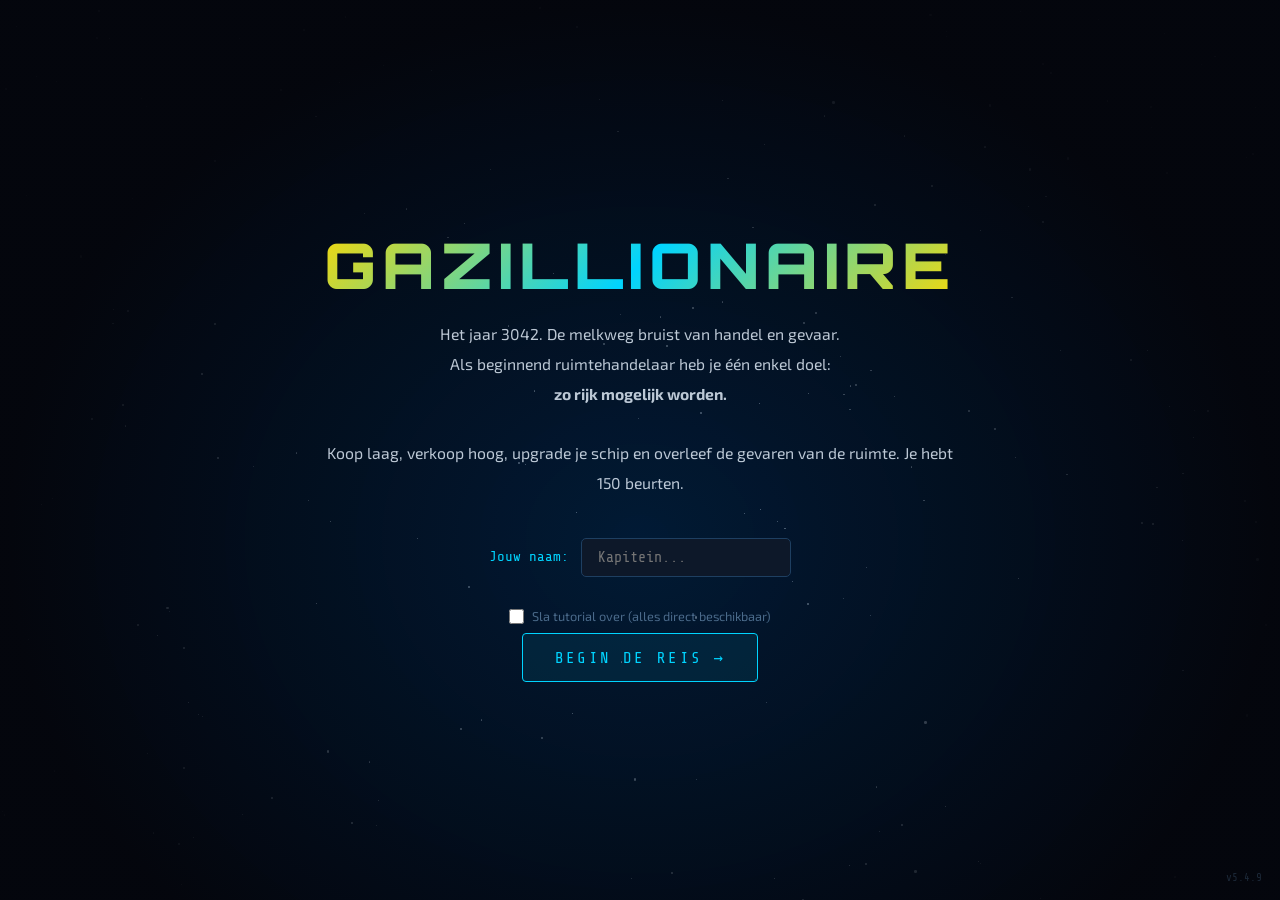
==== index.html @ fa165a69 "v5.4.9: 5 missie & handel bugfixes - Fix: resource-image tags letterlijk geprint in event-popups (te" ====
<!DOCTYPE html>
<html lang="nl">
<head>
    <meta charset="UTF-8">
    <meta name="viewport" content="width=device-width, initial-scale=1.0">
    <title>Gazillionaire</title>
    <link rel="icon" href="data:image/svg+xml,<svg xmlns='http://www.w3.org/2000/svg' viewBox='0 0 100 100'><text y='.9em' font-size='90'>🚀</text></svg>">
    <link rel="stylesheet" href="style.css?v=5.4.9">
</head>
<body>

<!-- Ster-animatie achtergrond -->
<div id="sterren"></div>

<!-- ============================================================
     INTRO SCHERM
     ============================================================ -->
<div id="intro-scherm" class="scherm actief">
    <div class="intro-inhoud">
        <h1 class="game-titel">GAZILLIONAIRE</h1>

        <!-- Getoond als er een opgeslagen spel bestaat -->
        <div id="save-sectie" style="display:none">
            <div class="save-kaart">
                <div class="save-kaart-info">
                    Lopend spel: <strong id="save-naam-display"></strong>
                    &nbsp;·&nbsp; Beurt <strong id="save-beurt-display"></strong> / 150
                </div>
                <button class="knop primair" id="doorgaan-knop">Doorgaan &rarr;</button>
                <button class="knop gevaar" id="wis-save-knop" title="Verwijder opgeslagen spel">🗑</button>
            </div>
            <div class="of-scheiding">— of start een nieuw spel —</div>
        </div>

        <p class="intro-tekst">
            Het jaar 3042. De melkweg bruist van handel en gevaar.<br>
            Als beginnend ruimtehandelaar heb je één enkel doel:<br>
            <strong>zo rijk mogelijk worden.</strong><br><br>
            Koop laag, verkoop hoog, upgrade je schip en overleef
            de gevaren van de ruimte. Je hebt 150 beurten.
        </p>
        <div class="naam-invoer">
            <label for="speler-naam">Jouw naam:</label>
            <input type="text" id="speler-naam" placeholder="Kapitein..." maxlength="24" autocomplete="off">
        </div>
        <div class="tutorial-skip-rij">
            <label class="tutorial-skip-label">
                <input type="checkbox" id="skip-tutorial"> Sla tutorial over (alles direct beschikbaar)
            </label>
        </div>
        <button class="knop primair groot" id="start-knop">Begin de reis &rarr;</button>
    </div>
    <span class="versie-label">v5.4.9</span>
</div>

<!-- ============================================================
     SCHIP SELECTIE SCHERM
     ============================================================ -->
<div id="schip-selectie-scherm" class="scherm">
    <div class="selectie-inhoud">
        <h2>Kies je Schip</h2>
        <p>Je begint met <strong class="kleur-goud">25.000 credits</strong>. Het resterende bedrag is je startkapitaal voor de handel.</p>
        <div id="schip-opties" class="schip-raster"></div>
    </div>
</div>

<!-- ============================================================
     HOOFD SPEL SCHERM
     ============================================================ -->
<div id="spel-scherm" class="scherm">

    <!-- Top balk: logo | kapitein | schip | cargo | passagiers | brandstof | credits — rechts: beurt | logboek | ranglijst | prestaties | ⚙ -->
    <div id="top-balk">
        <span class="game-logo">✦ GAZILLIONAIRE</span>
        <span class="scheidslijn">|</span>
        <span id="kapitein-display">👤 ---</span>
        <span class="scheidslijn">|</span>
        <span id="schip-naam-display">🚀 ---</span>
        <span class="scheidslijn">|</span>
        <span id="cargo-display">📦 0/0 ton</span>
        <span id="passagiers-sep" class="scheidslijn">|</span>
        <span id="passagiers-display">🧳 0/0</span>
        <span id="brandstof-sep" class="scheidslijn">|</span>
        <span id="brandstof-display">⛽ 0/0 l</span>
        <span class="scheidslijn">|</span>
        <span id="krediet-display">💰 0 credits</span>
        <span id="beurt-display" style="margin-left:auto">Beurt 0/150</span>
        <button id="nav-logboek" class="top-nav-knop" onclick="App.switchTab('logboek')">📋</button>
        <button id="nav-ranglijst" class="top-nav-knop" onclick="App.switchTab('ranglijst')">🏅</button>
        <button id="nav-achievements" class="top-nav-knop" onclick="App.switchTab('achievements')">🏆</button>
        <button id="nav-instellingen" class="top-instellingen-knop" onclick="UI.toonInstellingen()">⚙</button>
    </div>

    <!-- Hoofd inhoud: links tabs + berichten, rechts kaart + schipstatus -->
    <div id="hoofd-inhoud">

        <!-- Links: navigatie + tab-inhoud + berichten -->
        <div id="hoofd-paneel">
            <div id="tabbladen">
                <button class="tab actief" data-tab="handel">⚖ Handel</button>
                <button class="tab" data-tab="haven">🛸 Ruimtehaven</button>
                <button class="tab" data-tab="financien">💶 Financiën</button>
                <button class="tab" data-tab="missies">🎯 Missies</button>
            </div>
            <div id="tab-inhoud">
                <div id="handel-tab"       class="tab-paneel actief"></div>
                <div id="haven-tab"        class="tab-paneel"></div>
                <div id="financien-tab"    class="tab-paneel"></div>
                <div id="logboek-tab"      class="tab-paneel"></div>
                <div id="ranglijst-tab"    class="tab-paneel"></div>
                <div id="achievements-tab" class="tab-paneel"></div>
                <div id="planeet-tab"      class="tab-paneel"></div>
                <div id="missies-tab"     class="tab-paneel"></div>
            </div>
            <!-- Berichten balk onderin het linker paneel -->
            <div id="berichten-balk">
                <div id="berichten-log"></div>
            </div>
        </div>

        <!-- Rechts: planeetinfo + ga-naar-knop + minimap + bestemming -->
        <div id="zij-paneel">
            <div id="planeet-info-container"></div>
            <button id="planeet-ga-naar-knop" onclick="App.switchTab('planeet')">🪐 Ga naar planeet</button>
            <div id="kaart-container">
                <h3>Bestemming</h3>
                <svg id="galaxy-kaart" viewBox="0 0 296 200" preserveAspectRatio="xMidYMid meet"></svg>
            </div>
            <div id="bestemming-paneel-container"></div>
        </div>

    </div>
</div>

<!-- ============================================================
     REIS SCHERM
     ============================================================ -->
<div id="reis-scherm" class="scherm">
    <div class="reis-inhoud">
        <h2>Op reis...</h2>

        <!-- Planeten links + rechts, raket beweegt ertussen -->
        <div id="reis-visual">
            <div class="reis-planeet-blok">
                <div class="reis-planeet-wrap">
                    <img id="reis-planeet-van-img" class="reis-planeet-img" src="" alt="" onerror="this.style.display='none'">
                    <div id="reis-planeet-van-kleur" class="reis-planeet-kleur"></div>
                </div>
                <div class="reis-planeet-naam" id="reis-van-naam">---</div>
            </div>
            <div id="reis-route-wrap">
                <div id="reis-animatie">🚀</div>
            </div>
            <div class="reis-planeet-blok">
                <div class="reis-planeet-wrap">
                    <img id="reis-planeet-naar-img" class="reis-planeet-img" src="" alt="" onerror="this.style.display='none'">
                    <div id="reis-planeet-naar-kleur" class="reis-planeet-kleur"></div>
                </div>
                <div class="reis-planeet-naam" id="reis-naar-naam">---</div>
            </div>
        </div>

        <p id="reis-tekst">Onderweg naar <span id="reis-bestemming">---</span></p>
        <div id="reis-status" class="reis-status"></div>
    </div>
</div>

<!-- ============================================================
     EVENT POPUP (overlay)
     ============================================================ -->
<div id="event-popup" class="verborgen">
    <div class="popup-inhoud">
        <span id="event-icoon" class="event-icoon"></span>
        <h3 id="event-titel"></h3>
        <p id="event-beschrijving"></p>
        <div id="event-gevolg" class="event-gevolg"></div>
        <div id="event-marketing-melding" class="event-marketing-melding" style="display:none"></div>
        <div id="event-verzekering" class="event-verzekering" style="display:none"></div>
        <div id="event-knoppen"></div>
    </div>
</div>

<!-- ============================================================
     EINDE SCHERM
     ============================================================ -->
<div id="einde-scherm" class="scherm">
    <div class="einde-inhoud">
        <h2 id="einde-titel">SPEL AFGELOPEN</h2>
        <p id="einde-beschrijving"></p>
        <div id="einde-statistieken"></div>
        <button class="knop primair groot" id="opnieuw-knop">Opnieuw spelen</button>
    </div>
</div>

<!-- ============================================================
     AANKOMST EVENT POPUP (planeetlanding event)
     ============================================================ -->
<div id="aankomst-popup" class="verborgen">
    <div class="popup-inhoud aankomst-popup-inhoud">
        <span id="aankomst-event-icoon" class="event-icoon"></span>
        <h3 id="aankomst-event-naam"></h3>
        <p id="aankomst-event-beschrijving"></p>
        <div id="aankomst-event-gestolen" class="event-gevolg" style="display:none"></div>
        <button class="knop primair" onclick="UI.verbergAankomstPopup()">Begrepen →</button>
    </div>
</div>

<!-- ============================================================
     MARKETING SUMMARY POPUP
     ============================================================ -->
<div id="marketing-summary-popup" class="verborgen">
    <div class="popup-inhoud aankomst-popup-inhoud">
        <span class="event-icoon">📢</span>
        <h3>Je campagne heeft zijn vruchten afgeworpen!</h3>
        <p><strong id="marketing-summary-passagiers"></strong> extra passagiers wachten op je</p>
        <p><strong id="marketing-summary-resources"></strong> ton extra goederen beschikbaar</p>
        <button class="knop primair" onclick="UI.verbergMarketingSummary()">Geweldig! →</button>
    </div>
</div>

<!-- ============================================================
     INSTELLINGEN MODAL (overlay, buiten alle schermen)
     ============================================================ -->
<div id="instellingen-overlay" class="verborgen">
    <div class="instellingen-modal">
        <div class="instellingen-header">
            <span class="instellingen-titel">⚙ Instellingen</span>
            <button class="instellingen-sluit" onclick="UI.verbergInstellingen()">✕</button>
        </div>
        <div class="instellingen-body">
            <div class="instellingen-sectie">
                <div class="instellingen-sectie-titel">Spel opslaan</div>
                <button class="knop primair instellingen-knop" onclick="App.handmatigOpslaan()">💾 Opslaan in browser</button>
                <button class="knop dimmed instellingen-knop" onclick="App.downloadSave()">⬇ Download savebestand</button>
            </div>
            <div class="instellingen-sectie">
                <div class="instellingen-sectie-titel">Spel laden</div>
                <label class="knop dimmed instellingen-knop instellingen-upload-label">
                    ⬆ Laad savebestand
                    <input type="file" id="save-upload-input" accept=".json" style="display:none" onchange="App.uploadSave(this)">
                </label>
            </div>
            <div class="instellingen-sectie">
                <div class="instellingen-sectie-titel">Geluid</div>
                <button class="knop dimmed instellingen-knop" id="mute-knop" onclick="App.toggleMute()"></button>
            </div>
            <div class="instellingen-sectie instellingen-gevaar-sectie">
                <div class="instellingen-sectie-titel">Nieuw spel</div>
                <button class="knop gevaar instellingen-knop" onclick="App.nieuwSpelVanuitInstellingen()">🗑 Nieuw spel starten</button>
            </div>
        </div>
    </div>
</div>

<!-- Tutorial dialog overlay -->
<div id="tutorial-overlay" class="verborgen">
    <div class="tutorial-modal">
        <div class="tutorial-icoon">🎓</div>
        <div class="tutorial-unlocked-label">Nieuwe feature unlocked</div>
        <h3 id="tutorial-titel"></h3>
        <p id="tutorial-tekst"></p>
        <button class="knop primair" id="tutorial-sluit">Begrepen! →</button>
    </div>
</div>

<!-- Verzekering statistieken overlay -->
<div id="verzekering-stats-overlay" class="verborgen">
    <div class="instellingen-modal" style="max-width:380px">
        <div class="instellingen-header">
            <span class="instellingen-titel">🛡️ Verzekeringsoverzicht</span>
            <button class="instellingen-sluit" onclick="document.getElementById('verzekering-stats-overlay').classList.add('verborgen')">✕</button>
        </div>
        <div class="instellingen-body">
            <div class="vstat-rij"><span class="vstat-label">Premies betaald</span><span id="vstat-premies" class="vstat-waarde kleur-rood"></span></div>
            <div class="vstat-rij"><span class="vstat-label">Totaal vergoed</span><span id="vstat-vergoedingen" class="vstat-waarde kleur-groen"></span></div>
            <div class="vstat-saldo-rij"><span class="vstat-label">Netto resultaat</span><span id="vstat-saldo" class="vstat-waarde"></span></div>
            <button class="knop dimmed instellingen-knop" onclick="document.getElementById('verzekering-stats-overlay').classList.add('verborgen')">Sluiten</button>
        </div>
    </div>
</div>

<!-- Top balk tooltip -->
<div id="top-tooltip" class="top-tooltip verborgen"></div>

<!-- Toast notificaties (gecentraliseerde queue) -->
<div id="toast-container"></div>

<!-- Scripts -->
<script src="js/audio.js"></script>
<script src="js/config.js"></script>
<script src="https://cdn.jsdelivr.net/npm/@supabase/supabase-js@2/dist/umd/supabase.min.js"></script>
<script src="js/data.js?v=5.4.9"></script>
<script src="js/state.js?v=5.4.9"></script>
<script src="js/ui.js?v=5.4.9"></script>
<script src="js/db.js?v=5.4.9"></script>
<script src="js/main.js?v=5.4.9"></script>
</body>
</html>
---- style.css ----
/* =============================================================================
   GAZILLIONAIRE: STER DER HANDEL - Stylesheet
   Dark Space Theme
   ============================================================================= */

@import url('https://fonts.googleapis.com/css2?family=Orbitron:wght@400;700;900&family=Share+Tech+Mono&family=Exo+2:wght@300;400;600&display=swap');

:root {
    --bg-diep:        #04060d;
    --bg-paneel:      #07111f;
    --bg-paneel-licht:#0d1829;
    --rand:           #152840;
    --rand-actief:    #1e3f61;
    --accent:         #00d4ff;
    --accent-dim:     #006688;
    --goud:           #ffd700;
    --groen:          #39ff14;
    --oranje:         #ff8c42;
    --rood:           #ff3855;
    --paars:          #a855f7;
    --tekst:          #dde8f4;
    --tekst-dim:      #4a6a8a;

    --font-titel:  'Orbitron', monospace;
    --font-data:   'Share Tech Mono', monospace;
    --font-tekst:  'Exo 2', sans-serif;
}

/* ===== RESET ===== */
*, *::before, *::after { box-sizing: border-box; margin: 0; padding: 0; }

html, body {
    width: 100%; height: 100%;
    overflow: hidden;
    background: var(--bg-diep);
    color: var(--tekst);
    font-family: var(--font-tekst);
    font-size: 15px;
    line-height: 1.5;
}

/* ===== STERREN ACHTERGROND ===== */
#sterren {
    position: fixed; inset: 0;
    z-index: 0;
    pointer-events: none;
}
.ster {
    position: absolute;
    background: #fff;
    border-radius: 50%;
    animation: knipperen var(--duration, 3s) ease-in-out infinite alternate;
}
@keyframes knipperen {
    from { opacity: var(--opacity, 0.4); }
    to   { opacity: calc(var(--opacity, 0.4) * 0.15); }
}

/* ===== SCHERMEN ===== */
.scherm { position: fixed; inset: 0; z-index: 10; display: none; flex-direction: column; }
.scherm.actief { display: flex; }

/* ===== KLEUR-HELPERS ===== */
.kleur-groen  { color: var(--groen) !important; }
.kleur-rood   { color: var(--rood) !important; }
.kleur-oranje { color: var(--oranje) !important; }
.kleur-goud   { color: var(--goud) !important; }
.kleur-accent { color: var(--accent) !important; }
.kleur-dimmed { color: var(--tekst-dim) !important; }

/* ===== INTRO SCHERM ===== */
#intro-scherm {
    align-items: center;
    justify-content: center;
    background: radial-gradient(ellipse at 50% 60%, rgba(0,40,80,0.6) 0%, rgba(4,6,13,0.98) 70%);
}
.intro-inhoud {
    text-align: center;
    max-width: min(90vw, 700px);
    padding: 40px 30px;
}
.game-titel {
    font-family: var(--font-titel);
    font-size: clamp(2rem, 7vw, 4.2rem);
    white-space: nowrap;
    font-weight: 900;
    letter-spacing: 0.1em;
    background: linear-gradient(135deg, #ffd700 0%, #00d4ff 50%, #ffd700 100%);
    -webkit-background-clip: text;
    -webkit-text-fill-color: transparent;
    background-clip: text;
    animation: titel-gloed 4s ease-in-out infinite;
    margin-bottom: 0.1em;
}
@keyframes titel-gloed {
    0%, 100% { filter: brightness(1) drop-shadow(0 0 20px rgba(0,212,255,0.3)); }
    50%       { filter: brightness(1.3) drop-shadow(0 0 40px rgba(0,212,255,0.6)); }
}
.game-ondertitel {
    font-family: var(--font-titel);
    font-size: 1.1em;
    color: var(--accent);
    letter-spacing: 0.35em;
    margin-bottom: 2em;
    opacity: 0.8;
}
.save-kaart {
    background: rgba(255, 215, 0, 0.05);
    border: 1px solid rgba(255, 215, 0, 0.3);
    border-radius: 10px;
    padding: 14px 20px;
    margin-bottom: 10px;
    display: flex;
    align-items: center;
    justify-content: space-between;
    gap: 16px;
    flex-wrap: wrap;
}
.save-kaart-info {
    color: var(--tekst-dim);
    font-family: var(--font-data);
    font-size: 0.9em;
}
.save-kaart-info strong { color: var(--goud); }
.of-scheiding {
    color: var(--tekst-dim);
    font-size: 0.82em;
    margin: 18px 0 22px;
    opacity: 0.5;
    letter-spacing: 0.1em;
}
.versie-label {
    position: absolute;
    bottom: 14px;
    right: 18px;
    font-family: var(--font-data);
    font-size: 0.72em;
    color: var(--tekst-dim);
    opacity: 0.35;
    pointer-events: none;
}
.intro-tekst {
    color: var(--tekst);
    font-size: 1.05em;
    line-height: 1.9;
    margin-bottom: 2.5em;
    opacity: 0.85;
}
.naam-invoer {
    display: flex;
    align-items: center;
    justify-content: center;
    gap: 12px;
    margin-bottom: 2em;
}
.naam-invoer label {
    font-family: var(--font-data);
    color: var(--accent);
    font-size: 0.95em;
}
.naam-invoer input {
    background: var(--bg-paneel-licht);
    border: 1px solid var(--rand-actief);
    color: var(--tekst);
    padding: 10px 16px;
    font-family: var(--font-data);
    font-size: 1em;
    border-radius: 5px;
    outline: none;
    width: 210px;
    transition: border-color 0.2s, box-shadow 0.2s;
}
.naam-invoer input:focus {
    border-color: var(--accent);
    box-shadow: 0 0 12px rgba(0,212,255,0.25);
}

/* ===== KNOPPEN ===== */
.knop {
    display: inline-flex;
    align-items: center;
    justify-content: center;
    background: transparent;
    border: 1px solid var(--accent);
    color: var(--accent);
    padding: 8px 18px;
    font-family: var(--font-data);
    font-size: 0.88em;
    letter-spacing: 0.08em;
    text-transform: uppercase;
    cursor: pointer;
    border-radius: 4px;
    transition: background 0.15s, box-shadow 0.15s, transform 0.1s;
    white-space: nowrap;
    user-select: none;
}
.knop:hover:not(:disabled) {
    background: rgba(0,212,255,0.12);
    box-shadow: 0 0 12px rgba(0,212,255,0.25);
}
.knop:active:not(:disabled) { transform: scale(0.97); }
.knop:disabled { opacity: 0.28; cursor: not-allowed; }

.knop.primair  { background: rgba(0,212,255,0.08); }
.knop.succes   { border-color: var(--groen); color: var(--groen); }
.knop.succes:hover:not(:disabled) { background: rgba(57,255,20,0.1); }
.knop.gevaar   { border-color: var(--rood); color: var(--rood); }
.knop.gevaar:hover:not(:disabled) { background: rgba(255,56,85,0.1); }
.knop.dimmed   { border-color: var(--tekst-dim); color: var(--tekst-dim); font-size: 0.78em; }
.knop.dimmed:hover:not(:disabled) { background: rgba(74,106,138,0.15); color: var(--tekst); }
.knop.groot    { padding: 14px 32px; font-size: 1.05em; letter-spacing: 0.15em; }
.knop.klein    { padding: 4px 10px; font-size: 0.78em; }

/* ===== SCHIP SELECTIE ===== */
#schip-selectie-scherm {
    align-items: center;
    justify-content: center;
    background: rgba(4,6,13,0.97);
}
.selectie-inhoud {
    width: 90%;
    max-width: 960px;
    text-align: center;
}
.selectie-inhoud h2 {
    font-family: var(--font-titel);
    color: var(--accent);
    font-size: 1.9em;
    margin-bottom: 0.4em;
}
.selectie-inhoud > p {
    color: var(--tekst-dim);
    margin-bottom: 1.8em;
    font-size: 1.05em;
}
.schip-raster {
    display: grid;
    grid-template-columns: repeat(3, 1fr);
    gap: 18px;
    margin-bottom: 1em;
}
.schip-kaart {
    background: var(--bg-paneel);
    border: 1px solid var(--rand);
    border-radius: 10px;
    padding: 22px 20px;
    cursor: pointer;
    transition: border-color 0.25s, transform 0.25s, box-shadow 0.25s;
    text-align: left;
    display: flex;
    flex-direction: column;
}
.schip-kaart-intro { flex: 1; }
.schip-kies-knop {
    width: 100%;
    margin-top: 14px;
}
.schip-kaart:hover {
    border-color: var(--accent);
    transform: translateY(-4px);
    box-shadow: 0 8px 30px rgba(0,212,255,0.15);
}
.schip-icoon { font-size: 2.8em; margin-bottom: 10px; display: block; }
.schip-kaart h3 { font-family: var(--font-titel); color: var(--accent); font-size: 1em; margin-bottom: 6px; }
.schip-kaart .prijs { color: var(--goud); font-family: var(--font-data); font-size: 1.25em; margin-bottom: 8px; }
.schip-kaart p { color: var(--tekst-dim); font-size: 0.88em; margin-bottom: 12px; line-height: 1.5; }
.schip-stat {
    display: flex;
    justify-content: space-between;
    padding: 5px 0;
    border-bottom: 1px solid var(--rand);
    font-family: var(--font-data);
    font-size: 0.82em;
    color: var(--tekst-dim);
}
.schip-stat .waarde { color: var(--tekst); }

/* ===== HOOFD SPEL SCHERM ===== */
#spel-scherm { background: transparent; }

/* Top balk */
#top-balk {
    display: flex;
    align-items: center;
    gap: 10px;
    padding: 9px 20px;
    background: rgba(7,17,31,0.95);
    border-bottom: 1px solid var(--rand);
    flex-shrink: 0;
    position: relative;
    z-index: 20;
    backdrop-filter: blur(8px);
}
#beurt-display { margin-left: auto; }
#krediet-display, #beurt-display {
    font-family: var(--font-data);
    font-size: 0.85em;
    white-space: nowrap;
}
#krediet-display { color: var(--goud); cursor: default; border-radius: 4px; padding: 2px 4px; transition: background 0.15s; }
#krediet-display:hover { background: rgba(255,255,255,0.07); }
#beurt-display { color: var(--tekst-dim); }

/* Top balk tooltips */
.top-tooltip { text-align: center; }
.top-tooltip {
    position: fixed;
    z-index: 500;
    background: rgba(4, 8, 18, 0.96);
    border: 1px solid var(--rand-actief);
    border-radius: 8px;
    padding: 10px 14px;
    font-family: var(--font-data);
    font-size: 0.82em;
    min-width: 180px;
    max-width: 280px;
    pointer-events: none;
    backdrop-filter: blur(6px);
    box-shadow: 0 4px 20px rgba(0,0,0,0.6);
}
.top-tooltip.verborgen { display: none !important; }
.tt-label {
    font-family: var(--font-titel);
    font-size: 0.68em;
    color: var(--tekst-dim);
    letter-spacing: 0.18em;
    text-transform: uppercase;
    margin-bottom: 7px;
    padding-bottom: 5px;
    border-bottom: 1px solid var(--rand);
}
.tt-beschr {
    color: var(--tekst-dim);
    font-size: 0.92em;
    line-height: 1.45;
    margin-bottom: 8px;
}
.tt-rij {
    display: flex;
    justify-content: space-between;
    align-items: center;
    gap: 16px;
    padding: 3px 0;
    color: var(--tekst);
}
.tt-ster { color: var(--goud); letter-spacing: 1px; }
.tt-scheidslijn { border-top: 1px solid var(--rand); margin: 6px 0 2px; }
.tt-prijs { color: var(--goud); }
.tt-leeg { color: var(--tekst-dim); font-style: italic; }
.tt-schade { color: var(--rood); margin-top: 6px; font-size: 0.9em; }

/* Topbalk items hoverbaar maken */
#schip-naam-display, #cargo-display, #passagiers-display, #brandstof-display {
    cursor: default;
    border-radius: 4px;
    padding: 2px 4px;
    transition: background 0.15s;
}
#schip-naam-display:hover, #cargo-display:hover, #passagiers-display:hover, #brandstof-display:hover {
    background: rgba(255,255,255,0.07);
}

.game-logo {
    font-family: var(--font-titel);
    font-weight: 900;
    font-size: 1.05em;
    color: var(--goud);
    letter-spacing: 0.1em;
}
#kapitein-display, #schip-naam-display, #cargo-display, #passagiers-display, #brandstof-display {
    font-family: var(--font-data);
    font-size: 0.85em;
    color: var(--tekst);
    white-space: nowrap;
}
#kapitein-display { color: var(--tekst-dim); }
#schip-naam-display { color: var(--accent); }
.scheidslijn { color: var(--rand-actief); }

/* Hoofd inhoud */
#hoofd-inhoud {
    display: flex;
    flex: 1;
    overflow: hidden;
    min-height: 0;
}

/* Links paneel */
#hoofd-paneel {
    flex: 1;
    display: flex;
    flex-direction: column;
    overflow: hidden;
    min-width: 0;
}

/* Tabbladen */
#tabbladen {
    display: flex;
    background: rgba(7,17,31,0.95);
    border-bottom: 1px solid var(--rand);
    flex-shrink: 0;
}
.tab {
    position: relative;
    background: linear-gradient(
        180deg,
        color-mix(in srgb, var(--planet-accent) 7%, transparent) 0%,
        transparent 65%
    );
    border: none;
    border-right: 1px solid var(--rand);
    color: var(--tekst-dim);
    padding: 12px 22px;
    font-family: var(--font-data);
    font-size: 0.82em;
    letter-spacing: 0.1em;
    text-transform: uppercase;
    cursor: pointer;
    transition: color 0.2s, background 0.3s;
}
.tab:hover {
    color: var(--tekst);
    background: linear-gradient(
        180deg,
        color-mix(in srgb, var(--planet-accent) 15%, var(--bg-paneel)) 0%,
        color-mix(in srgb, var(--planet-accent) 4%, transparent) 100%
    );
}
.tab.actief {
    color: var(--accent);
    border-bottom: 2px solid var(--accent);
    background: linear-gradient(
        180deg,
        color-mix(in srgb, var(--planet-accent) 22%, var(--bg-paneel)) 0%,
        color-mix(in srgb, var(--planet-accent) 7%, transparent) 100%
    );
}
.tab.actief::after {
    content: '';
    position: absolute;
    bottom: -1px;
    left: 2.5%;
    right: 2.5%;
    height: 2px;
    background: var(--planet-accent);
    box-shadow:
        0 0 4px 1px color-mix(in srgb, var(--planet-accent) 70%, transparent),
        0 0 12px 3px color-mix(in srgb, var(--planet-accent) 35%, transparent);
    border-radius: 1px;
    pointer-events: none;
}

/* Tab inhoud */
#tab-inhoud { flex: 1; overflow-y: auto; padding: 14px 16px; min-height: 0; }
.tab-paneel { display: none; }
.tab-paneel.actief { display: block; }

/* ===== HANDELSTABEL ===== */
.handel-tabel {
    width: 100%;
    border-collapse: collapse;
    font-family: var(--font-data);
    font-size: 0.83em;
}
.handel-tabel th {
    padding: 7px 10px;
    text-align: left;
    color: var(--tekst-dim);
    border-bottom: 1px solid var(--rand);
    font-size: 0.82em;
    font-weight: normal;
    white-space: nowrap;
    background: var(--bg-diep);
    z-index: 5;
}
.handel-tabel td {
    padding: 7px 10px;
    border-bottom: 1px solid rgba(21,40,64,0.6);
    vertical-align: middle;
}
.handel-tabel tbody tr:hover td { background: rgba(255,255,255,0.02); }
.handel-blok-vol { grid-column: 1 / -1; width: 100%; }
.handel-tabel-wrap { overflow-x: auto; }
.handel-banner-zwart {
    padding: 8px 14px;
    font-size: 0.82em;
    color: var(--rood);
    border-bottom: 1px solid var(--rand);
}
.handel-col-sec { /* shown by default, hidden on mobile */ }
.goed-icoon { margin-right: 4px; }

.actie-rij { display: flex; gap: 5px; align-items: center; }
.aantal-invoer {
    background: var(--bg-paneel-licht);
    border: 1px solid var(--rand-actief);
    color: var(--tekst);
    padding: 4px 7px;
    width: 58px;
    font-family: var(--font-data);
    font-size: 0.83em;
    border-radius: 3px;
    outline: none;
    transition: border-color 0.15s;
}
.aantal-invoer:focus { border-color: var(--accent); }

/* ===== RECHTS PANEEL ===== */
#zij-paneel {
    width: 300px;
    flex-shrink: 0;
    display: flex;
    flex-direction: column;
    border-left: 1px solid var(--rand);
    background: rgba(7,17,31,0.6);
    overflow: hidden;
}

/* Planeet info kaart */
#planeet-info-container {
    flex-shrink: 0;
    border-bottom: 1px solid var(--rand);
    overflow: hidden;
}
.planeet-info-kaart {
    display: flex;
    flex-direction: column;
    background-color: var(--bg-diep);
    overflow: hidden;
}
.planeet-info-img {
    width: 100%;
    height: 110px;
    object-fit: cover;
    object-position: center;
    display: block;
}
.planeet-info-tekst {
    padding: 10px 14px 8px;
}

/* "Ga naar planeet" knop in zijbalk */
#planeet-ga-naar-knop {
    width: 100%;
    padding: 12px 16px;
    text-align: center;
    background: linear-gradient(
        180deg,
        color-mix(in srgb, var(--planeet-knop-kleur, var(--accent)) 22%, var(--bg-paneel-licht)) 0%,
        color-mix(in srgb, var(--planeet-knop-kleur, var(--accent)) 10%, var(--bg-paneel)) 100%
    );
    color: var(--planeet-knop-kleur, var(--accent));
    border: none;
    border-top: 1px solid color-mix(in srgb, var(--planeet-knop-kleur, var(--accent)) 30%, transparent);
    border-bottom: 2px solid color-mix(in srgb, var(--planeet-knop-kleur, var(--accent)) 55%, transparent);
    border-radius: 0;
    font-family: var(--font-titel);
    font-size: 0.72em;
    letter-spacing: 0.12em;
    text-transform: uppercase;
    cursor: pointer;
    box-shadow: 0 3px 10px rgba(0,0,0,0.45), inset 0 1px 0 rgba(255,255,255,0.06);
    transition: filter 0.15s;
    flex-shrink: 0;
}
#planeet-ga-naar-knop:hover {
    filter: brightness(1.2);
}
#planeet-ga-naar-knop.actief {
    filter: brightness(1.15);
    border-bottom-color: var(--planeet-knop-kleur, var(--accent));
    box-shadow: 0 3px 14px rgba(0,0,0,0.5), inset 0 1px 0 rgba(255,255,255,0.1);
}
.planeet-info-naam {
    font-family: var(--font-titel);
    font-size: 0.95em;
    letter-spacing: 0.08em;
    margin-bottom: 2px;
    text-shadow: 0 1px 4px rgba(0,0,0,0.8);
}
.planeet-info-beschr {
    font-size: 0.84em;
    color: var(--tekst);
    line-height: 1.4;
    margin-bottom: 6px;
}
.planeet-tags {
    display: flex;
    flex-wrap: wrap;
    gap: 4px;
}
.planeet-tag {
    font-size: 0.68em;
    padding: 2px 6px;
    border-radius: 3px;
    background: rgba(0,0,0,0.55);
    border: 1px solid rgba(255,255,255,0.15);
    color: var(--tekst-dim);
    white-space: nowrap;
    backdrop-filter: blur(2px);
}

/* Kaart + bestemming: één visueel geheel */
#kaart-container {
    padding: 12px 12px 8px;
    flex-shrink: 0;
    margin-top: auto;
    background: var(--bg-paneel);
    border-top: 1px solid var(--rand);
}
#kaart-container h3, #schip-info h3 {
    font-family: var(--font-titel);
    font-size: 0.68em;
    color: var(--tekst-dim);
    letter-spacing: 0.22em;
    text-transform: uppercase;
    margin-bottom: 8px;
}
#galaxy-kaart {
    width: 100%;
    height: 200px;
    background: rgba(4,6,13,0.85);
    border: 1px solid var(--rand);
    border-radius: 6px;
}
.planeet-naam-label {
    fill: #7aa4c0;
    font-family: 'Share Tech Mono', monospace;
    font-size: 10.5px;
    pointer-events: none;
}
.planeet-naam-label.huidig { fill: #e8f4ff; }
.reis-lijn {
    stroke: rgba(0,212,255,0.5);
    stroke-width: 1;
    stroke-dasharray: 5 3;
    animation: dash-anim 1.2s linear infinite;
}
@keyframes dash-anim { to { stroke-dashoffset: -16; } }

/* Schip info */
#schip-info { flex: 1; padding: 12px; overflow-y: auto; min-height: 0; }
.stat-rij {
    display: flex;
    justify-content: space-between;
    align-items: center;
    padding: 5px 0;
    border-bottom: 1px solid rgba(21,40,64,0.5);
    font-family: var(--font-data);
    font-size: 0.8em;
}
.stat-naam { color: var(--tekst-dim); }
.stat-waarde { color: var(--tekst); }
.stat-waarde.accent { color: var(--accent); }
.ster-rating { color: var(--goud); letter-spacing: 1px; }
.lading-balk-container {
    background: var(--bg-paneel-licht);
    border-radius: 3px;
    height: 5px;
    margin: 3px 0 6px;
    overflow: hidden;
}
.lading-balk { height: 100%; background: var(--accent); border-radius: 3px; transition: width 0.3s ease; }
.lading-balk.animeer { transition: width 0.6s cubic-bezier(0.4, 0, 0.2, 1); }
.lading-balk.vol { background: var(--rood); }
.lading-item {
    display: flex;
    gap: 6px;
    padding: 3px 0;
    font-family: var(--font-data);
    font-size: 0.78em;
    border-bottom: 1px dotted rgba(21,40,64,0.4);
}
.lading-item .naam { flex: 1; color: var(--tekst-dim); }
.lading-item .aantal { color: var(--tekst); }

/* ===== BERICHTEN BALK ===== */
#berichten-balk {
    background: rgba(4,6,13,0.92);
    border-top: 1px solid var(--rand);
    height: 72px;
    flex-shrink: 0;
    overflow-y: auto;
    padding: 7px 16px;
}
.bericht {
    font-family: var(--font-data);
    font-size: 0.76em;
    padding: 2px 0;
    color: var(--tekst-dim);
    border-bottom: 1px solid rgba(21,40,64,0.2);
}
.bericht.info      { color: var(--accent); }
.bericht.succes    { color: var(--groen); }
.bericht.waarschuwing { color: var(--oranje); }
.bericht.gevaar    { color: var(--rood); }
.bericht.goud      { color: var(--goud); }

/* ===== SECTIE HEADERS ===== */
.sectie-header {
    font-family: var(--font-titel);
    font-size: 0.72em;
    color: var(--tekst-dim);
    letter-spacing: 0.22em;
    text-transform: uppercase;
    padding: 10px 0 5px;
    border-bottom: 1px solid var(--rand);
    margin-bottom: 10px;
}
.info-balk {
    background: rgba(0,212,255,0.04);
    border: 1px solid var(--rand-actief);
    border-radius: 4px;
    padding: 8px 12px;
    font-size: 0.83em;
    color: var(--tekst-dim);
    margin: 8px 0;
    line-height: 1.5;
}

/* ===== PLANEET INFO PANEEL ===== */
.planeet-info-paneel {
    background: var(--bg-paneel);
    border: 1px solid var(--rand);
    border-radius: 6px;
    padding: 12px 14px;
    margin-bottom: 12px;
}
.planeet-info-paneel h3 { font-family: var(--font-titel); color: var(--accent); font-size: 0.95em; margin-bottom: 6px; }
.planeet-info-paneel p { color: var(--tekst-dim); font-size: 0.85em; line-height: 1.5; }

/* ===== HAVEN TAB ===== */
.haven-raster {
    display: grid;
    grid-template-columns: repeat(3, 1fr);
    gap: 10px;
    padding: 10px;
    align-content: start;
}
.haven-blok {
    background: var(--bg-paneel);
    border: 1px solid var(--rand);
    border-radius: 8px;
    overflow: hidden;
    display: flex;
    flex-direction: column;
}
.haven-blok-vol-breed { grid-column: 1 / -1; }
.haven-blok-passagiers {
    background:
        linear-gradient(to bottom, #07111f 50%, rgba(7,17,31,0) 100%),
        url('assets/passengers-boarding.png') no-repeat bottom / 100% auto;
}
.haven-blok-passagiers .haven-blok-inhoud {
    padding-bottom: 70px;
}
.haven-blok-brandstof {
    background:
        linear-gradient(to bottom, #07111f 50%, rgba(7,17,31,0) 100%),
        url('assets/refueling.png') no-repeat bottom / 100% auto;
}
.haven-blok-brandstof .haven-blok-inhoud {
    padding-bottom: 70px;
}
.haven-blok-verzekering {
    background:
        linear-gradient(to bottom, #07111f 50%, rgba(7,17,31,0) 100%),
        url('assets/insurance.png') no-repeat bottom / 100% auto;
}
.haven-blok-verzekering .haven-blok-inhoud {
    padding-bottom: 70px;
}
.haven-blok-reparatie {
    background:
        linear-gradient(to bottom, #07111f 50%, rgba(7,17,31,0) 100%),
        url('assets/repair-shop.png') no-repeat bottom / 100% auto;
}
.haven-blok-reparatie .haven-blok-inhoud {
    padding-bottom: 70px;
}
.haven-blok-header {
    font-family: var(--font-titel);
    font-size: 0.7em;
    letter-spacing: 0.16em;
    text-transform: uppercase;
    color: var(--accent);
    padding: 9px 14px;
    border-bottom: 1px solid var(--rand);
    background: repeating-linear-gradient(
        -45deg,
        color-mix(in srgb, var(--planet-accent) 3%, transparent)  0px,
        color-mix(in srgb, var(--planet-accent) 3%, transparent) 14px,
        color-mix(in srgb, var(--planet-accent) 8%, transparent) 14px,
        color-mix(in srgb, var(--planet-accent) 8%, transparent) 28px
    );
    flex-shrink: 0;
}
.haven-blok-inhoud {
    padding: 12px 14px;
    flex: 1;
}
.sectie-sub-header {
    font-size: 0.72em;
    color: var(--tekst-dim);
    text-transform: uppercase;
    letter-spacing: 0.1em;
    margin: 8px 0 4px;
}
.planeet-reislijst { display: flex; flex-direction: column; gap: 6px; margin-bottom: 6px; }
.planeet-rij {
    display: flex;
    align-items: stretch;
    overflow: hidden;
    height: 80px;
    background: var(--bg-paneel);
    border: 1px solid var(--rand);
    border-radius: 6px;
    cursor: pointer;
    transition: border-color 0.2s, background 0.2s;
}
.planeet-rij:hover { border-color: var(--rand-actief); background: rgba(13,24,41,0.8); }
.planeet-rij.geselecteerd { border-color: var(--accent); background: rgba(0,212,255,0.05); }
.planeet-rij-info { display: flex; flex-direction: column; gap: 3px; flex: 1; min-width: 0; }
.planeet-rij-info strong { font-family: var(--font-data); font-size: 0.9em; color: var(--tekst); }
.planeet-rij-info span { font-size: 0.78em; color: var(--tekst-dim); overflow: hidden; text-overflow: ellipsis; white-space: nowrap; }
.planeet-rij-stats { display: flex; align-items: center; gap: 10px; font-family: var(--font-data); font-size: 0.78em; flex-shrink: 0; }
/* Fallback voor oude selector — nu overschreven door nieuwe structuur */

/* Upgrade raster */
.upgrade-raster {
    display: grid;
    grid-template-columns: repeat(auto-fill, minmax(260px, 1fr));
    gap: 14px;
    margin-bottom: 6px;
}
.upgrade-kaart {
    background: var(--bg-paneel);
    border: 1px solid var(--rand);
    border-radius: 6px;
    padding: 14px 12px;
    transition: border-color 0.2s;
}
.upgrade-kaart:not(.al-geinstalleerd):hover { border-color: var(--rand-actief); }
.upgrade-kaart.al-geinstalleerd { opacity: 0.55; border-color: var(--groen); }
.upgrade-kaart h4 { font-family: var(--font-data); color: var(--accent); font-size: 0.88em; margin-bottom: 5px; }
.upgrade-kaart p { color: var(--tekst-dim); font-size: 0.78em; margin-bottom: 8px; line-height: 1.4; }
.upgrade-prijs { color: var(--goud); font-family: var(--font-data); font-size: 0.88em; margin-bottom: 7px; }
.upgrade-categorie-header {
    font-family: var(--font-titel);
    font-size: 0.7em;
    color: var(--accent);
    letter-spacing: 0.15em;
    text-transform: uppercase;
    margin: 14px 0 6px;
    padding-bottom: 4px;
    border-bottom: 1px solid rgba(0,212,255,0.18);
}
.upgrade-vereist {
    font-size: 0.73em;
    color: var(--oranje);
    margin-bottom: 6px;
    font-style: italic;
}

/* Aandelen knoppen */
.aandeel-knoppen-koop, .aandeel-knoppen-verkoop {
    display: flex;
    gap: 4px;
    margin-top: 6px;
    flex-wrap: wrap;
}
.aandeel-bedrijf-beschrijving {
    font-size: 0.75em;
    color: var(--tekst-dim);
    margin-top: 2px;
}

/* Lening sectie */
.lening-sectie {
    background: var(--bg-paneel);
    border: 1px solid var(--rand);
    border-radius: 6px;
    padding: 14px 14px;
    margin-top: 8px;
}
.lening-sectie h4 { font-family: var(--font-titel); color: var(--goud); font-size: 0.82em; margin-bottom: 10px; }

/* ===== BEURS ===== */
.aandeel-rij td { padding: 10px 10px; vertical-align: middle; }

/* ===== REISSCHERM ===== */
#reis-scherm {
    align-items: center;
    justify-content: center;
    background: rgba(4,6,13,0.96);
}
.reis-inhoud {
    text-align: center;
    width: min(560px, 92vw);
    padding: 20px;
}
.reis-inhoud h2 {
    font-family: var(--font-titel);
    color: var(--accent);
    font-size: 1.8em;
    margin-bottom: 20px;
}
#reis-visual {
    display: flex;
    align-items: center;
    gap: 0;
    margin: 0 0 12px;
}
.reis-planeet-blok {
    display: flex;
    flex-direction: column;
    align-items: center;
    gap: 6px;
    flex-shrink: 0;
}
.reis-planeet-wrap {
    position: relative;
    width: 60px;
    height: 60px;
    border-radius: 50%;
    overflow: hidden;
    border: 2px solid var(--rand-actief);
    background: var(--bg-diep);
}
.reis-planeet-img {
    width: 100%;
    height: 100%;
    object-fit: cover;
}
.reis-planeet-kleur {
    position: absolute;
    inset: 0;
    border-radius: 50%;
}
.reis-planeet-naam {
    font-family: var(--font-data);
    font-size: 0.72em;
    color: var(--tekst-dim);
}
#reis-route-wrap {
    flex: 1;
    position: relative;
    height: 60px;
    overflow: hidden;
}
#reis-route-wrap::before {
    content: '';
    position: absolute;
    top: 50%;
    left: 0;
    right: 0;
    height: 1px;
    border-top: 1px dashed rgba(0,212,255,0.2);
    transform: translateY(-50%);
}
#reis-animatie {
    position: absolute;
    font-size: 1.9em;
    top: 50%;
    left: -48px;
    transform: translateY(-50%);
    transition: left 1.5s linear;
    filter: drop-shadow(0 0 8px rgba(0,212,255,0.5));
}
#reis-voortgang-container {
    background: var(--bg-paneel-licht);
    border: 1px solid var(--rand);
    border-radius: 8px;
    height: 8px;
    margin: 6px 0 16px;
    overflow: hidden;
}
#reis-voortgang-balk {
    height: 100%;
    background: linear-gradient(90deg, var(--accent-dim), var(--accent));
    border-radius: 8px;
    transition: width 0.4s ease;
    width: 0%;
}
#reis-tekst {
    color: var(--tekst-dim);
    font-family: var(--font-data);
    font-size: 0.9em;
    margin-bottom: 14px;
}
#reis-bestemming { color: var(--accent); }

/* ===== EVENT POPUP ===== */
#event-popup {
    position: fixed; inset: 0;
    z-index: 100;
    background: rgba(0,0,0,0.75);
    display: flex;
    align-items: center;
    justify-content: center;
    backdrop-filter: blur(4px);
}
#event-popup.verborgen { display: none; }
#aankomst-popup {
    position: fixed; inset: 0;
    z-index: 100;
    background: rgba(0,0,0,0.70);
    display: flex;
    align-items: center;
    justify-content: center;
    backdrop-filter: blur(4px);
}
#aankomst-popup.verborgen { display: none; }
#marketing-summary-popup {
    position: fixed; inset: 0;
    z-index: 101;
    background: rgba(0,0,0,0.70);
    display: flex;
    align-items: center;
    justify-content: center;
    backdrop-filter: blur(4px);
}
#marketing-summary-popup.verborgen { display: none; }
.aankomst-popup-inhoud { border-color: var(--goud); box-shadow: 0 0 60px rgba(0,0,0,0.6), 0 0 24px rgba(255,215,0,0.1); }
.popup-inhoud {
    background: var(--bg-paneel);
    border: 1px solid var(--rand-actief);
    border-radius: 12px;
    padding: 32px 28px;
    max-width: 480px;
    width: 90%;
    text-align: center;
    box-shadow: 0 0 60px rgba(0,0,0,0.6), 0 0 20px rgba(0,212,255,0.08);
    animation: popup-in 0.2s ease-out;
}
@keyframes popup-in {
    from { transform: scale(0.9); opacity: 0; }
    to   { transform: scale(1);   opacity: 1; }
}
.event-icoon { font-size: 3.8em; margin-bottom: 14px; display: block; }
.popup-inhoud h3 { font-family: var(--font-titel); color: var(--accent); font-size: 1.35em; margin-bottom: 10px; }
.popup-inhoud p { color: var(--tekst); line-height: 1.7; margin-bottom: 14px; font-size: 0.95em; }
.event-gevolg {
    background: rgba(0,0,0,0.3);
    border: 1px solid var(--rand);
    border-radius: 5px;
    padding: 10px 14px;
    margin-bottom: 18px;
    font-family: var(--font-data);
    font-size: 0.88em;
    color: var(--oranje);
    min-height: 36px;
    line-height: 1.5;
}
#event-knoppen { display: flex; gap: 10px; justify-content: center; flex-wrap: wrap; }
.event-marketing-melding {
    border-radius: 5px;
    padding: 10px 14px;
    margin-bottom: 12px;
    font-size: 0.88em;
    line-height: 1.5;
    color: var(--oranje);
}
.event-verzekering {
    border-radius: 5px;
    padding: 10px 14px;
    margin-bottom: 18px;
    font-size: 0.88em;
    line-height: 1.5;
}
.ev-gedekt { color: var(--groen); font-weight: 600; }
.ev-niet-gedekt { color: var(--tekst-dim); }
.ev-payout { color: var(--tekst); margin-top: 4px; }

/* Verzekering statistieken overlay */
#verzekering-stats-overlay { position: fixed; inset: 0; background: rgba(0,0,0,0.6); display: flex; align-items: center; justify-content: center; z-index: 1200; }
#verzekering-stats-overlay.verborgen { display: none !important; }
.vstat-rij { display: flex; justify-content: space-between; align-items: center; padding: 8px 0; border-bottom: 1px solid var(--rand); }
.vstat-saldo-rij { display: flex; justify-content: space-between; align-items: center; padding: 10px 0 16px; font-weight: 600; }
.vstat-label { color: var(--tekst-dim); font-size: 0.9em; }
.vstat-waarde { font-family: 'Share Tech Mono', monospace; font-size: 0.95em; }

/* ===== EINDESCHERM ===== */
#einde-scherm {
    align-items: center;
    justify-content: center;
    background: rgba(4,6,13,0.97);
}
.einde-inhoud { text-align: center; max-width: 580px; padding: 40px 30px; }
.einde-inhoud h2 { font-family: var(--font-titel); font-size: 2.2em; color: var(--goud); margin-bottom: 0.5em; }
.einde-inhoud > p { color: var(--tekst); line-height: 1.85; margin-bottom: 1.8em; font-size: 1.05em; }
#einde-statistieken {
    background: var(--bg-paneel);
    border: 1px solid var(--rand);
    border-radius: 8px;
    padding: 18px 20px;
    margin-bottom: 2em;
    text-align: left;
}
.stat-einde {
    display: flex;
    justify-content: space-between;
    padding: 8px 0;
    border-bottom: 1px solid var(--rand);
    font-family: var(--font-data);
    font-size: 0.88em;
}
.stat-einde .naam { color: var(--tekst-dim); }
.stat-einde .waarde { color: var(--accent); }

/* ===== SCROLLBARS ===== */
::-webkit-scrollbar { width: 5px; height: 5px; }
::-webkit-scrollbar-track { background: var(--bg-paneel); }
::-webkit-scrollbar-thumb { background: var(--rand-actief); border-radius: 3px; }
::-webkit-scrollbar-thumb:hover { background: var(--accent-dim); }

/* ===== GALACTISCHE MARKT ===== */
.galact-wrap {
    overflow-x: auto;
    margin-bottom: 10px;
}
.galact-tabel {
    width: 100%;
    border-collapse: collapse;
    font-family: var(--font-data);
    font-size: 0.77em;
    white-space: nowrap;
}
.galact-tabel th {
    padding: 6px 10px;
    text-align: center;
    border-bottom: 1px solid var(--rand);
    font-size: 0.82em;
    font-weight: normal;
    text-decoration: none;
}
.galact-tabel th.galact-huidig-th {
    border-bottom: 2px solid var(--accent);
    background: rgba(0, 212, 255, 0.07);
    color: #fff !important;
    text-decoration: none;
}
.galact-goed-col {
    text-align: left !important;
    color: var(--tekst);
    padding: 7px 14px 7px 10px !important;
    white-space: nowrap;
    position: sticky;
    left: 0;
    background: var(--bg-diep);
    z-index: 2;
}
.galact-cel {
    text-align: center;
    padding: 5px 10px;
    border-bottom: 1px solid rgba(21,40,64,0.4);
    color: var(--tekst-dim);
}
.galact-cel.galact-huidig {
    background: rgba(0, 212, 255, 0.07);
    box-shadow: inset 1px 0 0 rgba(0,212,255,0.35), inset -1px 0 0 rgba(0,212,255,0.35);
    color: var(--tekst);
}
.galact-cel.galact-goedkoop {
    background: rgba(57,255,20,0.18);
    color: #7fff5a;
    font-weight: bold;
}
.galact-cel.galact-duur {
    background: rgba(255,56,85,0.18);
    color: #ff7090;
    font-weight: bold;
}
.galact-tabel tbody tr:hover td { background-color: rgba(255,255,255,0.04); }
.galact-tabel tbody tr:hover .galact-cel.galact-goedkoop { background: rgba(57,255,20,0.25); }
.galact-tabel tbody tr:hover .galact-cel.galact-duur      { background: rgba(255,56,85,0.25); }
.galact-tabel th.galact-bestemming-th {
    border-bottom: 2px solid var(--goud);
    background: rgba(255,215,0,0.07);
    color: var(--goud) !important;
    cursor: default;
}
.galact-cel.galact-bestemming {
    background: rgba(255,215,0,0.07);
    box-shadow: inset 1px 0 0 rgba(255,215,0,0.3), inset -1px 0 0 rgba(255,215,0,0.3);
    color: var(--tekst);
}
/* Goedkoop/duur kleuren altijd zichtbaar, ook op cyaan/gele achtergrond */
.galact-cel.galact-huidig.galact-goedkoop,
.galact-cel.galact-bestemming.galact-goedkoop { color: #7fff5a; background: rgba(57,255,20,0.18); }
.galact-cel.galact-huidig.galact-duur,
.galact-cel.galact-bestemming.galact-duur     { color: #ff7090; background: rgba(255,56,85,0.18); }
/* Planeetheaders met tooltip: pointer cursor */
.galact-tabel th[data-galact-tip] { cursor: pointer; }
/* Prijsrange kolom in galactische markt */
.galact-prijsrange {
    text-align: center;
    padding-left: 5px;
    padding-right: 5px;
    white-space: nowrap;
}

/* Badges */
.badge-groen { color: #39ff14; font-size: 0.85em; }
.badge-rood  { color: #ff7090; font-size: 0.85em; }

/* ===== HAVEN / REISPLANNER ===== */
.planeet-bol {
    display: inline-block;
    width: 10px; height: 10px;
    border-radius: 50%;
    flex-shrink: 0;
}
.planeet-rij-foto {
    flex-shrink: 0;
    align-self: stretch;
    background: var(--bg-diep) radial-gradient(circle at 40% 40%, var(--planeet-kleur, #00d4ff)55, transparent 65%);
    overflow: hidden;
    display: flex;
    align-items: center;
}
.planeet-rij-foto img {
    height: 100%;
    width: auto;
    display: block;
    object-fit: contain;
}
.planeet-rij-inhoud {
    flex: 1;
    min-width: 0;
    padding: 10px 14px;
    display: flex;
    flex-direction: column;
    justify-content: center;
    gap: 5px;
}
.planeet-rij-hoofdlijn {
    display: flex;
    align-items: center;
    gap: 10px;
}
.planeet-rij-naam {
    flex: 1;
    font-family: var(--font-data);
    font-size: 0.9em;
    color: var(--tekst);
}
.planeet-rij-reistijd {
    font-family: var(--font-data);
    font-size: 0.8em;
    color: var(--tekst-dim);
    white-space: nowrap;
}
.planeet-rij-details {
    display: flex;
    gap: 8px;
    flex-wrap: wrap;
}

/* ===== REIS STATUS ===== */
.reis-status {
    font-family: var(--font-data);
    font-size: 0.92em;
    color: var(--tekst-dim);
    margin-top: 8px;
    min-height: 24px;
    transition: color 0.3s;
}

/* ===== RESPONSIVE ===== */

/* --- 900px: smal desktop / tablet landscape --- */
@media (max-width: 900px) {
    #zij-paneel { width: 240px; }
    .schip-raster { grid-template-columns: 1fr; max-width: 360px; margin: 0 auto 1em; }
}

/* --- 768px: tablet portrait / grote telefoon landscape --- */
@media (max-width: 768px) {
    /* Spel- en schipselectie scherm mogen scrollen */
    #spel-scherm, #schip-selectie-scherm { overflow-y: auto; }

    /* Top balk: kleiner, scheidslijn weg */
    #top-balk { flex-wrap: wrap; gap: 5px; padding: 6px 12px; }
    .scheidslijn { display: none; }
    #kapitein-display { display: none; }
    .game-logo { font-size: 0.88em; }
    #kapitein-display, #schip-naam-display, #cargo-display,
    #passagiers-display, #brandstof-display { font-size: 0.78em; }
    #krediet-display { margin-left: 0; font-size: 0.78em; }
    #beurt-display { font-size: 0.78em; }

    /* Hoofd inhoud: stapelen */
    #hoofd-inhoud { flex-direction: column; overflow: visible; }
    #hoofd-paneel { overflow: visible; min-height: 0; }
    #tab-inhoud { overflow: visible; }
    #berichten-balk { height: 60px; }

    /* Zij-paneel: volle breedte, horizontaal naast elkaar */
    #zij-paneel {
        width: 100%;
        flex-direction: row;
        flex-wrap: wrap;
        border-left: none;
        border-top: 1px solid var(--rand);
        height: auto;
        flex-shrink: 0;
    }
    #planeet-info-container {
        flex: 0 0 180px;
        border-bottom: none;
        border-right: 1px solid var(--rand);
    }
    .planeet-info-kaart { height: 110px; }
    #kaart-container { flex: 1; min-width: 140px; padding: 8px; }
    #kaart-container h3 { font-size: 0.8em; margin-bottom: 4px; }
    #bestemming-paneel-container { flex: 0 0 100%; border-top: 1px solid var(--rand); }

    /* Handel tabel: minder kolommen */
    .handel-col-sec { display: none; }

    /* Haven grid: 1 of 2 kolommen */
    .haven-raster { grid-template-columns: repeat(2, 1fr); }
    .planeet-raster { grid-template-columns: repeat(auto-fill, minmax(220px, 1fr)); }
}

/* --- 480px: telefoon portrait --- */
@media (max-width: 480px) {
    /* Top balk: mini */
    #top-balk { padding: 5px 8px; gap: 4px; }
    .game-logo { font-size: 0.75em; letter-spacing: 0.05em; }
    #schip-naam-display, #cargo-display, #passagiers-display,
    #brandstof-display, #krediet-display, #beurt-display { font-size: 0.72em; }
    .top-instellingen-knop { font-size: 0.85em; padding: 4px 7px; }

    /* Tabs: horizontaal scrollbaar */
    #tabbladen { flex-wrap: nowrap; overflow-x: auto; scrollbar-width: none; -ms-overflow-style: none; }
    #tabbladen::-webkit-scrollbar { display: none; }
    .tab { flex-shrink: 0; padding: 8px 10px; font-size: 0.72em; }

    /* Zij-paneel: gestapeld */
    #zij-paneel { flex-direction: column; }
    #planeet-info-container { flex: none; border-right: none; border-bottom: 1px solid var(--rand); }
    .planeet-info-kaart { height: 90px; }
    #kaart-container { padding: 6px 8px; }
    #bestemming-paneel-container { border-top: none; }

    /* Haven grid: 1 kolom */
    .haven-raster { grid-template-columns: 1fr; }
    .planeet-raster { grid-template-columns: 1fr; }

    /* Instellingen modal */
    .instellingen-modal { max-width: 95vw; }
    .tutorial-modal { max-width: 95vw; }
}

/* =============================================================================
   TUTORIAL SYSTEEM
   ============================================================================= */

#tutorial-overlay {
    position: fixed; inset: 0;
    z-index: 200;
    background: rgba(0,0,0,0.75);
    display: flex; align-items: center; justify-content: center;
    backdrop-filter: blur(4px);
}
#tutorial-overlay.verborgen { display: none; }

.tutorial-modal {
    background: var(--bg-paneel);
    border: 1px solid var(--goud);
    border-radius: 14px;
    padding: 36px 40px;
    max-width: 480px;
    width: 90%;
    text-align: center;
    box-shadow: 0 0 60px rgba(0,0,0,0.7), 0 0 30px rgba(255,215,0,0.12);
    animation: popup-in 0.25s ease-out;
}
.tutorial-icoon {
    font-size: 3em;
    margin-bottom: 10px;
    display: block;
}
.tutorial-unlocked-label {
    font-size: 0.72em;
    text-transform: uppercase;
    letter-spacing: 0.1em;
    color: var(--accent);
    margin-bottom: 6px;
}
.tutorial-modal h3 {
    font-family: var(--font-titel);
    color: var(--goud);
    font-size: 1.3em;
    margin-bottom: 12px;
}
.tutorial-modal p {
    color: var(--tekst);
    line-height: 1.7;
    margin-bottom: 22px;
    font-size: 0.95em;
    text-align: left;
}

/* Tutorial skip checkbox op intro-scherm */
.tutorial-skip-rij {
    margin: 14px 0 4px;
}
.tutorial-skip-label {
    display: inline-flex;
    align-items: center;
    gap: 8px;
    color: var(--tekst-dim);
    font-size: 0.85em;
    cursor: pointer;
}
.tutorial-skip-label input[type="checkbox"] {
    accent-color: var(--accent);
    width: 15px; height: 15px;
    cursor: pointer;
}

/* ===== TOAST SYSTEEM ===== */
#toast-container {
    position: fixed;
    top: calc(var(--top-balk-h, 50px) + 8px);
    left: 50%;
    transform: translateX(-50%);
    z-index: 1500;
    display: flex;
    flex-direction: column;
    gap: 8px;
    align-items: stretch;
    pointer-events: none;
    width: 400px;
    max-width: 90vw;
}
.toast {
    background: var(--bg-paneel);
    border: 1px solid var(--rand-actief);
    border-radius: 10px;
    padding: 12px 16px;
    display: flex;
    align-items: center;
    gap: 12px;
    opacity: 0;
    transform: translateY(-16px);
    transition: opacity 0.3s ease, transform 0.3s ease;
    box-shadow: 0 6px 28px rgba(0,0,0,0.5);
}
.toast.zichtbaar {
    opacity: 1;
    transform: translateY(0);
}
.toast.verdwijnt {
    opacity: 0;
    transform: translateY(-16px);
    transition: opacity 0.45s ease, transform 0.45s ease;
}
.toast-goud { border-color: var(--goud); box-shadow: 0 0 28px rgba(255,215,0,0.15); }
.toast-groen { border-color: var(--groen); }
.toast-rood  { border-color: var(--rood); }
.toast-icoon { font-size: 2em; flex-shrink: 0; }
.toast-naam  { font-family: var(--font-titel); font-size: 0.82em; margin-bottom: 3px; }
.toast-beschr { color: var(--tekst-dim); font-size: 0.78em; }

/* ACHIEVEMENTS TAB */
.achievements-raster {
    display: grid;
    grid-template-columns: repeat(auto-fill, minmax(200px, 1fr));
    gap: 12px;
}
.achievement-kaart {
    background: var(--bg-paneel);
    border: 1px solid var(--rand);
    border-radius: 8px;
    padding: 16px;
    text-align: center;
    transition: border-color 0.2s;
}
.achievement-kaart.unlocked {
    border-color: var(--goud);
    background: rgba(255,215,0,0.04);
}
.achievement-kaart.locked { opacity: 0.45; }
.ach-icoon { font-size: 2.2em; margin-bottom: 6px; }
.ach-naam { font-family: var(--font-data); color: var(--goud); font-size: 0.85em; margin-bottom: 4px; }
.ach-beschr { color: var(--tekst-dim); font-size: 0.78em; line-height: 1.4; }
.ach-beloning { font-family: var(--font-data); font-size: 0.78em; margin-top: 6px; }

/* STOCK KAARTEN & SPARKLINES */
.aandeel-kaarten {
    display: grid;
    grid-template-columns: repeat(3, 1fr);
    gap: 10px;
    margin-bottom: 16px;
}
.aandeel-kaart {
    background: var(--bg-paneel);
    border: 1px solid var(--rand);
    border-radius: 8px;
    padding: 12px 14px;
    display: flex;
    flex-direction: column;
    gap: 4px;
}
.aandeel-kaart-top { display: flex; align-items: center; gap: 8px; }
.aandeel-kaart-naam { font-family: var(--font-data); font-size: 0.82em; color: var(--tekst); flex: 1; }
.aandeel-koers-groot { font-family: var(--font-data); font-size: 1.2em; color: var(--goud); }
.aandeel-delta { font-family: var(--font-data); font-size: 0.78em; margin-bottom: 4px; }
.sparkline-leeg { height: 50px; display: flex; align-items: center; color: var(--tekst-dim); font-size: 0.75em; }

/* PORTFOLIO LAYOUT (grafiek + tabel) */
.portfolio-layout {
    display: flex;
    gap: 20px;
    align-items: flex-start;
    flex-wrap: wrap;
}
.portfolio-grafiek-wrap {
    flex: 0 0 360px;
    min-width: 240px;
}
.portfolio-tabel-wrap {
    flex: 1;
    min-width: 260px;
}
.portfolio-tabel {
    width: 100%;
    border-collapse: collapse;
    font-size: 0.82em;
}
.portfolio-tabel th {
    color: var(--tekst-dim);
    font-weight: 400;
    padding: 3px 6px;
    border-bottom: 1px solid var(--rand);
    white-space: nowrap;
}
.portfolio-tabel td {
    padding: 5px 6px;
    border-bottom: 1px solid rgba(255,255,255,0.04);
    white-space: nowrap;
    font-family: var(--font-data);
    font-size: 0.95em;
}
.portfolio-tabel td:first-child { font-family: var(--font-ui); }
.pt-r { text-align: right; }
.portfolio-totalen {
    margin-top: 10px;
    padding-top: 8px;
    border-top: 1px solid var(--rand);
}

/* WINST/VERLIES in handelstabel */
.winst-positief { color: var(--groen); font-size: 0.8em; }
.winst-negatief { color: var(--rood); font-size: 0.8em; }
.aankoopprijs-info { color: var(--tekst-dim); font-size: 0.78em; font-family: var(--font-data); }

/* GOED TOOLTIP */
.goed-tip-wrap {
    position: relative;
    cursor: help;
    display: inline-block;
}
.goed-tip {
    display: none;
    position: absolute;
    bottom: calc(100% + 7px);
    left: -6px;
    background: #0d1b2e;
    border: 1px solid var(--accent);
    border-radius: 5px;
    padding: 8px 11px;
    font-size: 0.8em;
    font-family: var(--font-ui);
    line-height: 1.5;
    color: var(--tekst);
    width: 210px;
    z-index: 300;
    pointer-events: none;
    white-space: normal;
    box-shadow: 0 4px 16px rgba(0,0,0,0.6);
}
.goed-tip::after {
    content: '';
    position: absolute;
    top: 100%;
    left: 12px;
    border: 5px solid transparent;
    border-top-color: var(--accent);
}
.goed-tip-prijs { color: var(--goud); font-family: var(--font-data); font-size: 0.93em; margin-top: 4px; }
.goed-tip-wrap:hover .goed-tip { display: block; }

/* MARKT LABELS — specialiteit / vraag */
.markt-label {
    display: inline-block;
    font-size: 0.68em;
    padding: 1px 5px;
    border-radius: 3px;
    margin-left: 5px;
    vertical-align: middle;
    font-family: var(--font-tekst);
    white-space: nowrap;
    opacity: 0.85;
}
.label-specialiteit {
    background: rgba(57,255,20,0.12);
    color: var(--groen);
    border: 1px solid rgba(57,255,20,0.25);
}
.label-vraag {
    background: rgba(255,140,66,0.12);
    color: var(--oranje);
    border: 1px solid rgba(255,140,66,0.25);
}

/* PLANEET-TAB: verwerkingsfaciliteit & diensten */
.planeet-dienst-header {
    display: flex;
    align-items: center;
    gap: 10px;
    font-family: var(--font-titel);
    font-size: 0.9em;
    color: var(--goud);
    letter-spacing: 0.08em;
    margin-bottom: 14px;
}
/* ===== PLANEET RASTER (tegels in planeet-tab) ===== */
.planeet-raster {
    display: grid;
    grid-template-columns: repeat(auto-fill, minmax(280px, 1fr));
    gap: 10px;
    padding: 10px;
    align-content: start;
}
.planeet-blok-vol-breed { grid-column: 1 / -1; }

.planeet-dienst-blok {
    background: var(--bg-paneel-licht);
    border: 1px solid var(--rand);
    border-radius: 8px;
    padding: 16px 18px;
    margin-bottom: 0;
}
.planeet-dienst-rij {
    display: flex;
    justify-content: space-between;
    align-items: center;
    padding: 5px 0;
    font-size: 0.87em;
    border-bottom: 1px solid rgba(21,40,64,0.5);
    gap: 10px;
}
.planeet-dienst-rij:last-of-type { border-bottom: none; }
.planeet-dienst-rij .label { color: var(--tekst-dim); }
.planeet-dienst-rij .waarde { font-family: var(--font-data); color: var(--tekst); }
.planeet-dienst-batch {
    display: flex;
    align-items: center;
    gap: 8px;
    margin: 14px 0 10px;
}
.planeet-dienst-batch label { font-size: 0.85em; color: var(--tekst-dim); }
.planeet-geen-dienst {
    color: var(--tekst-dim);
    font-size: 0.88em;
    text-align: center;
    padding: 32px 0;
}

/* VEILING */
.veiling-resultaat-banner {
    text-align: center;
    font-family: var(--font-titel);
    font-size: 0.95em;
    letter-spacing: 0.08em;
    padding: 10px 14px;
    border-radius: 6px;
    margin: 10px 0 6px;
}
.veiling-gewonnen {
    background: rgba(57,255,20,0.1);
    color: var(--groen);
    border: 1px solid rgba(57,255,20,0.3);
}
.veiling-verloren {
    background: rgba(255,56,85,0.1);
    color: var(--rood);
    border: 1px solid rgba(255,56,85,0.3);
}
.veiling-boden-tabel {
    width: 100%;
    border-collapse: collapse;
    font-size: 0.85em;
    margin-top: 10px;
}
.veiling-boden-tabel th {
    padding: 6px 10px;
    text-align: left;
    color: var(--tekst-dim);
    border-bottom: 1px solid var(--rand);
    font-weight: normal;
    font-family: var(--font-data);
    font-size: 0.9em;
}
.veiling-boden-tabel td {
    padding: 6px 10px;
    border-bottom: 1px solid rgba(21,40,64,0.5);
}
.veiling-winnaar-rij td {
    color: var(--goud);
    font-weight: 600;
}

/* KREDIET NEGATIEF */
.krediet-negatief { color: var(--rood) !important; }

/* ===== EVENT GEVOLG: verberg leeg kader ===== */
#event-gevolg:empty { display: none; }

/* FLOATING TRADE TOAST */
.floating-toast {
    position: fixed;
    transform: translateX(-50%);
    z-index: 9999;
    font-family: var(--font-data);
    font-size: 0.88em;
    font-weight: bold;
    pointer-events: none;
    opacity: 1;
    text-align: center;
    text-shadow: 0 1px 4px rgba(0,0,0,0.9);
    white-space: nowrap;
    line-height: 1.3;
    transition: transform 1s ease-out, opacity 1s ease-out;
}
.floating-toast.actief {
    transform: translateX(-50%) translateY(-40px);
    opacity: 0;
}
.floating-toast-koop    { color: #ff6070; }
.floating-toast-winst   { color: #39ff14; }
.floating-toast-verlies { color: #ff6070; }

/* ===== RANGLIJST ===== */
.ranglijst-lijst { display: flex; flex-direction: column; gap: 4px; margin-top: 8px; }
.ranglijst-rij {
    display: grid;
    grid-template-columns: 36px 1fr auto;
    align-items: center;
    gap: 6px;
    padding: 7px 10px;
    background: rgba(255,255,255,0.03);
    border-radius: 5px;
    font-size: 0.88em;
    border: 1px solid transparent;
}
.ranglijst-rij.ranglijst-speler {
    background: rgba(0,212,255,0.07);
    border-color: rgba(0,212,255,0.25);
}
.ranglijst-pos { font-size: 1.1em; text-align: center; }
.ranglijst-naam { font-weight: 500; }
.ranglijst-type { color: var(--tekst-dim); font-size: 0.78em; font-weight: normal; margin-left: 5px; }
.ranglijst-waarde { font-family: var(--font-data); color: var(--goud); text-align: right; white-space: nowrap; }

/* ===== VERMOGENSGRAFIEK ===== */
.grafiek-legenda {
    display: flex;
    flex-wrap: wrap;
    gap: 8px 14px;
    margin-top: 8px;
    font-size: 0.8em;
}
.grafiek-legenda-item { display: flex; align-items: center; gap: 5px; }
.grafiek-kleur-balk {
    display: inline-block;
    width: 18px;
    height: 3px;
    border-radius: 2px;
    flex-shrink: 0;
}

/* ===== PLANEET THEMA'S ===== */
:root { --planet-accent: var(--accent); }
body[data-planeet="nexoria"] { --planet-accent: #4a9eff; }
body[data-planeet="ferrum"]  { --planet-accent: #c8753a; }
body[data-planeet="agria"]   { --planet-accent: #39a85a; }
body[data-planeet="techton"] { --planet-accent: #9b59ff; }
body[data-planeet="aqueron"] { --planet-accent: #00aadd; }
body[data-planeet="pyroflux"]{ --planet-accent: #e03a3a; }
body[data-planeet="luxoria"] { --planet-accent: #d4ac0d; }
body[data-planeet="mortex"]  { --planet-accent: #8b0000; }

#top-balk { border-bottom-color: var(--planet-accent) !important; transition: border-color 0.6s; }
.tab.actief {
    color: var(--planet-accent) !important;
    border-bottom-color: var(--planet-accent) !important;
    background: linear-gradient(
        180deg,
        color-mix(in srgb, var(--planet-accent) 22%, var(--bg-paneel)) 0%,
        color-mix(in srgb, var(--planet-accent) 7%, transparent) 100%
    ) !important;
}
#schip-naam-display { color: var(--planet-accent) !important; transition: color 0.6s; }

/* ===== ACHIEVEMENT CATEGORIEËN ===== */
.ach-categorie-header {
    font-family: var(--font-titel);
    font-size: 0.72em;
    color: var(--goud);
    letter-spacing: 0.18em;
    text-transform: uppercase;
    margin: 16px 0 8px;
    padding-bottom: 4px;
    border-bottom: 1px solid rgba(255,215,0,0.2);
}

/* ===== PASSAGIERS ===== */
.pax-sectie-label { font-family: var(--font-titel); font-size: 0.65em; letter-spacing: 0.12em; text-transform: uppercase; color: var(--tekst-dim); margin-bottom: 6px; margin-top: 4px; }
.pax-info-raster { display: flex; flex-direction: column; gap: 6px; font-family: var(--font-data); font-size: 0.88em; }
.pax-info-rij { display: flex; justify-content: space-between; align-items: center; gap: 10px; }

.ticket-niveau-knoppen { display: flex; gap: 6px; }
.ticket-niveau-knop { flex: 1; padding: 6px 8px; line-height: 1.4; font-size: 0.8em; border-color: var(--rand); color: var(--tekst-dim); background: transparent; }
.ticket-niveau-hint { font-size: 0.82em; color: var(--tekst-dim); display: block; }
.knop-niveau-laag  { border-color: var(--groen)  !important; color: var(--groen)  !important; background: rgba(57,255,20,0.08)  !important; }
.knop-niveau-midden{ border-color: var(--accent) !important; color: var(--accent) !important; background: rgba(0,212,255,0.08)  !important; }
.knop-niveau-hoog  { border-color: var(--oranje) !important; color: var(--oranje) !important; background: rgba(255,140,66,0.08) !important; }
.knop-niveau-laag .ticket-niveau-hint, .knop-niveau-midden .ticket-niveau-hint, .knop-niveau-hoog .ticket-niveau-hint { color: inherit; opacity: 0.75; }

/* ===== VERKOOP PREVIEW in handelstabel ===== */
.verkoop-preview {
    font-family: var(--font-data);
    font-size: 0.75em;
    margin-top: 3px;
    white-space: nowrap;
    line-height: 1.4;
}

/* ===== GESELECTEERDE BESTEMMING PANEEL ===== */
#bestemming-paneel-container {
    flex-shrink: 0;
    border-top: 1px solid var(--planet-accent, var(--accent));
}
.bestemming-paneel {
    background: var(--bg-paneel);
    padding: 14px 16px;
    display: flex;
    flex-direction: column;
    min-height: 210px;
}
.bestemming-inhoud {
    flex: 1;
}
.bestemming-paneel-naam {
    display: flex;
    align-items: center;
    gap: 10px;
    margin-bottom: 4px;
    font-family: var(--font-data);
    font-size: 1.05em;
}
.bestemming-services {
    display: flex;
    flex-wrap: wrap;
    gap: 4px;
    margin-bottom: 2px;
}
.bestemming-meta-rij {
    display: flex;
    justify-content: space-between;
    align-items: center;
    font-family: var(--font-data);
    font-size: 0.85em;
    padding: 5px 8px;
    background: rgba(255,255,255,0.04);
    border-radius: 5px;
}

/* ===== BRANDSTOF SECTIE ===== */
.brandstof-sectie {
    background: var(--bg-paneel);
    border: 1px solid var(--rand);
    border-radius: 8px;
    padding: 12px 14px;
}
.brandstof-info-rij {
    display: flex;
    justify-content: space-between;
    font-size: 0.88em;
    margin-bottom: 4px;
}
.brandstof-acties {
    display: flex;
    gap: 8px;
    align-items: center;
    margin-top: 8px;
    flex-wrap: wrap;
}
.brandstof-vereist {
    font-size: 0.85em;
    padding: 5px 8px;
    background: rgba(255,255,255,0.04);
    border-radius: 5px;
    display: flex;
    align-items: center;
    justify-content: space-between;
    gap: 8px;
}
.brandstof-tekort {
    background: rgba(255,56,85,0.12);
    border: 1px solid rgba(255,56,85,0.3);
}

/* ===== PRE-FLIGHT CHECKLIST ===== */
.preflight-checklist {
    margin-top: 10px;
    padding-top: 8px;
    border-top: 1px solid rgba(255,255,255,0.07);
}
.preflight-titel {
    font-size: 0.72em;
    text-transform: uppercase;
    letter-spacing: 0.08em;
    color: var(--tekst-dim);
    margin-bottom: 4px;
}
.preflight-item {
    display: flex;
    align-items: center;
    gap: 7px;
    font-size: 0.82em;
    padding: 2px 0;
}
.preflight-dot {
    font-size: 0.75em;
    width: 12px;
    text-align: center;
    flex-shrink: 0;
}

/* ===== BEURS: portfolio info per kaart ===== */
.aandeel-portfolio-info {
    border-top: 1px solid var(--rand);
    padding-top: 6px;
    margin-top: 6px;
}
.aandeel-bezit-rij {
    display: flex;
    justify-content: space-between;
    font-family: var(--font-data);
    font-size: 0.78em;
    padding: 2px 0;
}
.aandeel-actie-rij {
    display: flex;
    gap: 8px;
    margin-top: 8px;
    padding-top: 8px;
    border-top: 1px solid var(--rand);
    flex-wrap: wrap;
    justify-content: space-between;
}

/* ===== INSTELLINGEN KNOP (top balk) ===== */
.top-instellingen-knop {
    background: none;
    border: 1px solid var(--rand-actief);
    border-radius: 6px;
    color: var(--tekst-dim);
    font-size: 1.1em;
    width: 30px;
    height: 30px;
    cursor: pointer;
    display: flex;
    align-items: center;
    justify-content: center;
    transition: color 0.2s, border-color 0.2s;
    padding: 0;
    line-height: 1;
}
.top-instellingen-knop:hover { color: var(--accent); border-color: var(--accent); }

/* ===== TOP NAV KNOPPEN (logboek/ranglijst/achievements) ===== */
.top-nav-knop {
    background: none;
    border: 1px solid var(--rand-actief);
    border-radius: 6px;
    color: var(--tekst-dim);
    font-size: 1.05em;
    width: 30px;
    height: 30px;
    cursor: pointer;
    display: flex;
    align-items: center;
    justify-content: center;
    transition: color 0.2s, border-color 0.2s, background 0.2s;
    padding: 0;
    line-height: 1;
}
.top-nav-knop:hover { color: var(--accent); border-color: var(--accent); }
.top-nav-knop.actief { color: var(--accent); border-color: var(--accent); background: rgba(0,212,255,0.1); }

/* ===== INSTELLINGEN MODAL ===== */
#instellingen-overlay {
    position: fixed;
    inset: 0;
    z-index: 200;
    background: rgba(4,6,13,0.82);
    backdrop-filter: blur(4px);
    display: flex;
    align-items: center;
    justify-content: center;
}
#instellingen-overlay.verborgen { display: none !important; }
.instellingen-modal {
    background: var(--bg-paneel);
    border: 1px solid var(--rand-actief);
    border-radius: 14px;
    width: min(92vw, 420px);
    box-shadow: 0 20px 60px rgba(0,0,0,0.8);
    overflow: hidden;
}
.instellingen-header {
    display: flex;
    align-items: center;
    justify-content: space-between;
    padding: 16px 20px;
    border-bottom: 1px solid var(--rand);
    background: var(--bg-paneel-licht);
}
.instellingen-titel {
    font-family: var(--font-titel);
    font-size: 0.95em;
    color: var(--accent);
    letter-spacing: 0.08em;
}
.instellingen-sluit {
    background: none;
    border: none;
    color: var(--tekst-dim);
    font-size: 1.1em;
    cursor: pointer;
    padding: 2px 6px;
    border-radius: 4px;
    transition: color 0.2s;
}
.instellingen-sluit:hover { color: var(--tekst); }
.instellingen-body {
    padding: 20px;
    display: flex;
    flex-direction: column;
    gap: 18px;
}
.instellingen-sectie {
    display: flex;
    flex-direction: column;
    gap: 8px;
}
.instellingen-sectie-titel {
    font-size: 0.72em;
    text-transform: uppercase;
    letter-spacing: 0.12em;
    color: var(--tekst-dim);
    font-family: var(--font-data);
    margin-bottom: 2px;
}
.instellingen-knop {
    width: 100%;
    text-align: left;
    padding: 10px 14px !important;
    font-size: 0.9em;
    justify-content: flex-start;
}
.instellingen-upload-label {
    display: flex;
    align-items: center;
    cursor: pointer;
    padding: 10px 14px;
    border-radius: 7px;
    font-size: 0.9em;
    font-family: var(--font-tekst);
}
.instellingen-gevaar-sectie { border-top: 1px solid rgba(255,56,85,0.2); padding-top: 18px; }

.bestemming-dropdown {
    width: 100%;
    background: var(--bg-diep);
    border: 1px solid var(--rand-actief);
    border-radius: 6px;
    color: var(--tekst);
    font-family: var(--font-data);
    font-size: 0.88em;
    padding: 8px 10px;
    cursor: pointer;
    outline: none;
}
.bestemming-dropdown:focus { border-color: var(--accent); }
.bestemming-dropdown option { background: var(--bg-diep); }

/* Planeet-tag tooltip cursor */
.planeet-tag[data-tip] { cursor: help; }
.planeet-tag[data-tip]:hover { opacity: 0.85; }

/* ===== BEURS TAB hints ===== */
.beurs-nexoria-hint {
    background: rgba(0,212,255,0.07);
    border-color: rgba(0,212,255,0.3);
    color: var(--tekst-dim);
    font-size: 0.86em;
}
.beurs-readonly-hint {
    background: rgba(255,140,66,0.07);
    border-color: rgba(255,140,66,0.3);
    color: var(--tekst-dim);
    font-size: 0.86em;
}
.beurs-handel-info {
    font-size: 0.88em;
    color: var(--tekst-dim);
    margin: 6px 0 14px;
    padding: 8px 12px;
    background: var(--bg-paneel-licht);
    border-radius: 6px;
    border: 1px solid var(--rand);
}

/* ===== ZWARTE MARKT (Mortex) ===== */
.zwarte-markt-header { color: var(--rood) !important; }
.zwarte-markt-banner {
    background: rgba(255,56,85,0.08);
    border: 1px solid rgba(255,56,85,0.3);
    color: var(--tekst-dim);
    border-radius: 6px;
    padding: 8px 12px;
    font-size: 0.84em;
    margin-bottom: 10px;
}
.verdacht-icoon { font-size: 0.85em; cursor: help; }

/* ===== CASINO STELLARIS (Luxoria) ===== */
.casino-beurten {
    font-size: 0.85em;
    color: var(--tekst-dim);
    margin-bottom: 14px;
}
.casino-arena {
    display: flex;
    align-items: center;
    justify-content: center;
    gap: 24px;
    margin: 10px 0 16px;
}
.casino-kaart-wrap {
    display: flex;
    flex-direction: column;
    align-items: center;
    gap: 8px;
}
.casino-kaart {
    width: 72px;
    height: 104px;
    border-radius: 10px;
    display: flex;
    align-items: center;
    justify-content: center;
    font-size: 2.2em;
    font-weight: 900;
    font-family: var(--font-data);
    border: 2px solid var(--rand);
    background: var(--bg-paneel-licht);
    color: var(--tekst-dim);
}
.casino-kaart-wacht { letter-spacing: 0; color: var(--tekst-dim); }
.casino-kaart-winnaar {
    background: rgba(57,255,20,0.12);
    border-color: var(--groen);
    color: var(--groen);
}
.casino-kaart-verliezer {
    background: rgba(255,56,85,0.10);
    border-color: var(--rood);
    color: var(--rood);
}
.casino-label { font-size: 0.78em; color: var(--tekst-dim); }
.casino-vs {
    font-size: 1.1em;
    font-weight: 700;
    color: var(--tekst-dim);
    font-family: var(--font-hoofd);
}
.casino-resultaat {
    text-align: center;
    padding: 10px 16px;
    border-radius: 8px;
    font-weight: 600;
    font-size: 1em;
    margin-bottom: 14px;
}
.casino-resultaat-gewonnen {
    background: rgba(57,255,20,0.1);
    color: var(--groen);
    border: 1px solid rgba(57,255,20,0.3);
}
.casino-resultaat-verloren {
    background: rgba(255,56,85,0.1);
    color: var(--rood);
    border: 1px solid rgba(255,56,85,0.3);
}
.casino-inzet-rij {
    display: flex;
    flex-wrap: wrap;
    gap: 8px;
}
@keyframes kaartOnthullen {
    from { transform: rotateY(-90deg); opacity: 0; }
    to   { transform: rotateY(0deg);   opacity: 1; }
}
.casino-kaart.animeer {
    animation: kaartOnthullen 0.45s ease both;
}
.casino-kaart.animeer-vertraagd {
    animation-delay: 0.3s;
}

/* ===== BRANDSTOF ICOON ===== */
.icoon-brandstof {
    height: 1em;
    width: auto;
    vertical-align: middle;
    margin-right: 1px;
}

/* ===== RESOURCE ICONEN (PNG) ===== */
.res-icoon {
    width: 20px;
    height: 20px;
    object-fit: contain;
    vertical-align: middle;
    margin-right: 2px;
}
.res-emoji {
    vertical-align: middle;
}

/* ===== MARKTMODIFIER INDICATOR ===== */
.markt-mod {
    font-size: 0.72em;
    margin-left: 3px;
    vertical-align: middle;
}
.markt-mod-op   { color: var(--rood); }
.markt-mod-neer { color: var(--groen); }

/* ===== MISSIES TAB ===== */
.missie-sectie-titel {
    font-size: 0.82em;
    text-transform: uppercase;
    letter-spacing: 0.08em;
    color: var(--accent);
    margin-bottom: 8px;
}
/* ===== MISSIES KOLOMMEN ===== */
.missies-kolommen {
    display: grid;
    grid-template-columns: 1fr 1fr;
    gap: 16px;
    align-items: start;
}
.missies-kolom {
    display: flex;
    flex-direction: column;
    gap: 8px;
}
.missie-cat-badge {
    display: inline-block;
    font-size: 0.72em;
    padding: 1px 6px;
    border-radius: 3px;
    vertical-align: middle;
    margin-left: 4px;
}
.missie-cat-spoed    { background: rgba(255,56,85,0.2); color: var(--rood); }
.missie-cat-levering { background: rgba(0,212,255,0.15); color: var(--accent); }
.missie-cat-transport{ background: rgba(57,255,20,0.15); color: var(--groen); }
.missie-cat-onderzoek{ background: rgba(168,85,247,0.2); color: var(--paars); }
.missie-beschr { line-height: 1.4; }

.missie-kaart {
    display: flex;
    align-items: center;
    gap: 10px;
    background: var(--bg-paneel-licht);
    border: 1px solid var(--rand);
    border-radius: 6px;
    padding: 10px 12px;
    margin-bottom: 8px;
}
.missie-kaart.missie-actief {
    border-color: var(--accent-dim);
    background: rgba(0, 100, 136, 0.12);
}
.missie-type-icoon {
    font-size: 1.4em;
    flex-shrink: 0;
}
.missie-info {
    flex: 1;
    min-width: 0;
}
.missie-titel {
    font-size: 0.9em;
    color: var(--tekst);
    margin-bottom: 3px;
}
.missie-meta {
    font-size: 0.78em;
}
.missie-beloning {
    font-family: var(--font-data);
    font-size: 0.88em;
    color: var(--goud);
    text-align: right;
    white-space: nowrap;
    flex-shrink: 0;
}
.missie-knop {
    flex-shrink: 0;
    margin-left: 6px;
}
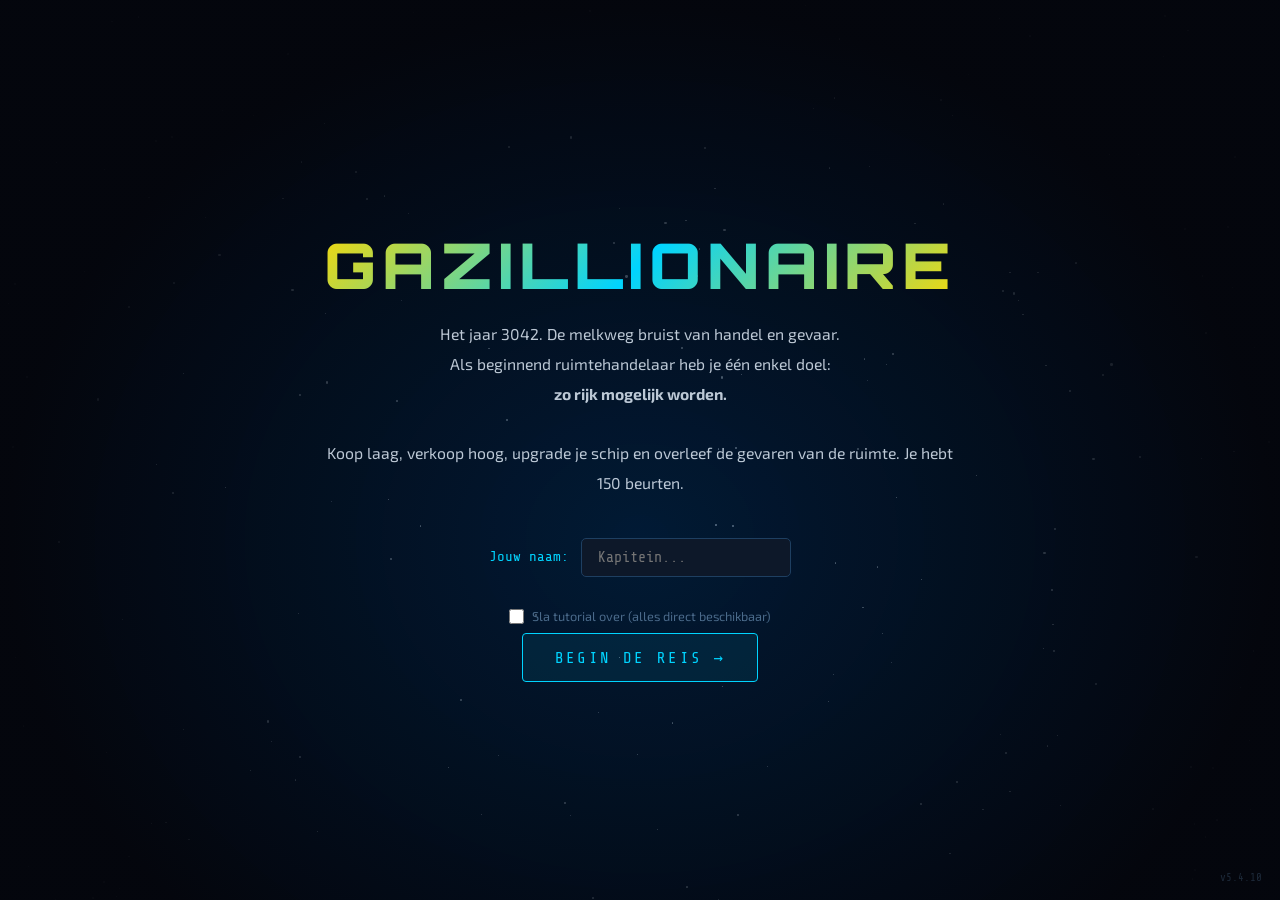
==== commit ac1a205c: "v5.4.10: 3 fixes + technoware PNG - Fix: dubbel 'credits' in event-gevolg (formatteerKrediet voegt a" ====
--- a/index.html
+++ b/index.html
@@ -5,7 +5,7 @@
     <meta name="viewport" content="width=device-width, initial-scale=1.0">
     <title>Gazillionaire</title>
     <link rel="icon" href="data:image/svg+xml,<svg xmlns='http://www.w3.org/2000/svg' viewBox='0 0 100 100'><text y='.9em' font-size='90'>🚀</text></svg>">
-    <link rel="stylesheet" href="style.css?v=5.4.9">
+    <link rel="stylesheet" href="style.css?v=5.4.10">
 </head>
 <body>
 
@@ -50,7 +50,7 @@
         </div>
         <button class="knop primair groot" id="start-knop">Begin de reis &rarr;</button>
     </div>
-    <span class="versie-label">v5.4.9</span>
+    <span class="versie-label">v5.4.10</span>
 </div>
 
 <!-- ============================================================
@@ -205,18 +205,6 @@
     </div>
 </div>
 
-<!-- ============================================================
-     MARKETING SUMMARY POPUP
-     ============================================================ -->
-<div id="marketing-summary-popup" class="verborgen">
-    <div class="popup-inhoud aankomst-popup-inhoud">
-        <span class="event-icoon">📢</span>
-        <h3>Je campagne heeft zijn vruchten afgeworpen!</h3>
-        <p><strong id="marketing-summary-passagiers"></strong> extra passagiers wachten op je</p>
-        <p><strong id="marketing-summary-resources"></strong> ton extra goederen beschikbaar</p>
-        <button class="knop primair" onclick="UI.verbergMarketingSummary()">Geweldig! →</button>
-    </div>
-</div>
 
 <!-- ============================================================
      INSTELLINGEN MODAL (overlay, buiten alle schermen)
@@ -289,10 +277,10 @@
 <script src="js/audio.js"></script>
 <script src="js/config.js"></script>
 <script src="https://cdn.jsdelivr.net/npm/@supabase/supabase-js@2/dist/umd/supabase.min.js"></script>
-<script src="js/data.js?v=5.4.9"></script>
-<script src="js/state.js?v=5.4.9"></script>
-<script src="js/ui.js?v=5.4.9"></script>
-<script src="js/db.js?v=5.4.9"></script>
-<script src="js/main.js?v=5.4.9"></script>
+<script src="js/data.js?v=5.4.10"></script>
+<script src="js/state.js?v=5.4.10"></script>
+<script src="js/ui.js?v=5.4.10"></script>
+<script src="js/db.js?v=5.4.10"></script>
+<script src="js/main.js?v=5.4.10"></script>
 </body>
 </html>
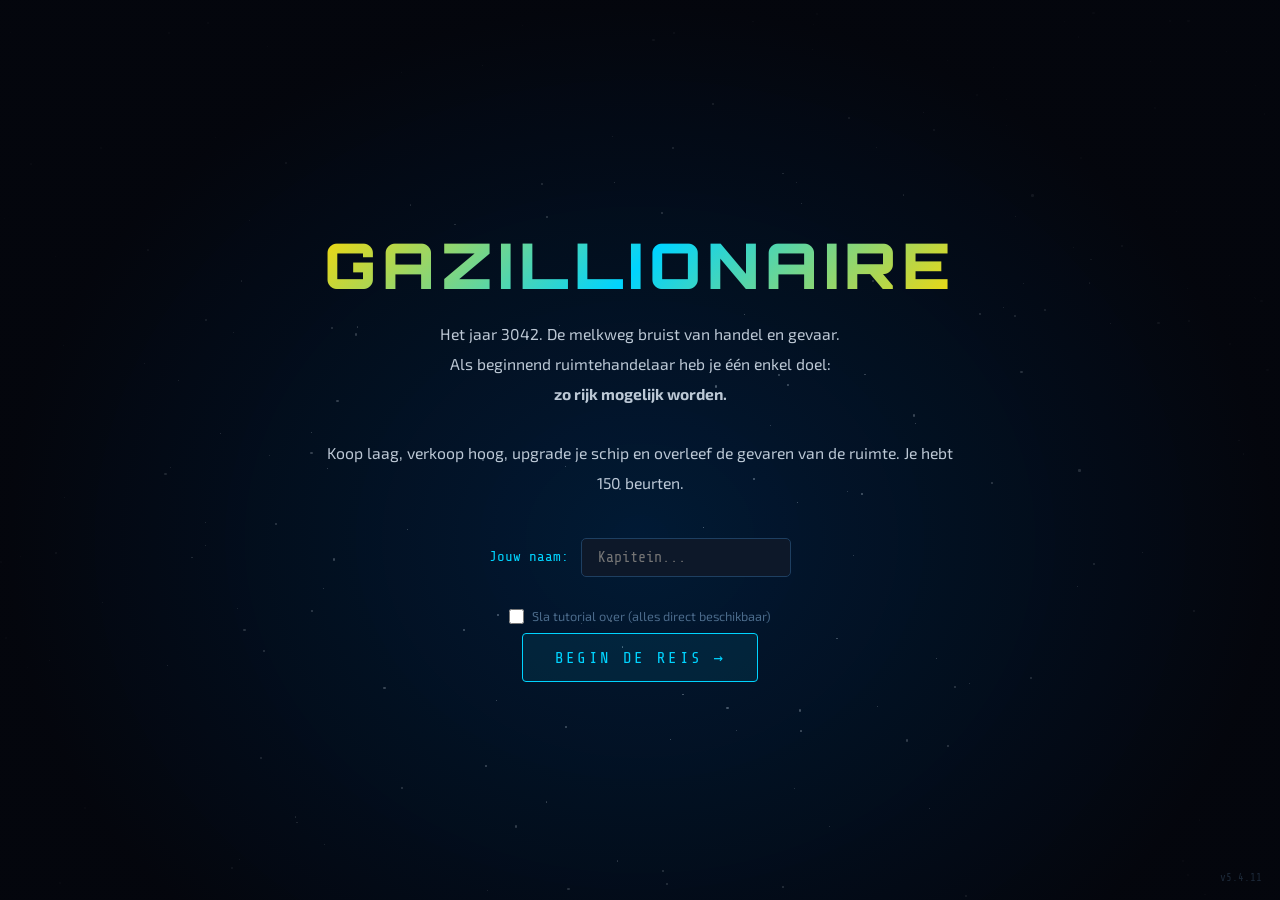
==== commit 974cda5a: "v5.4.11: 4 fixes — missie-lading, zijbalk layout, minimap tooltips, brandstof checklist 1. Levering-" ====
--- a/index.html
+++ b/index.html
@@ -5,7 +5,7 @@
     <meta name="viewport" content="width=device-width, initial-scale=1.0">
     <title>Gazillionaire</title>
     <link rel="icon" href="data:image/svg+xml,<svg xmlns='http://www.w3.org/2000/svg' viewBox='0 0 100 100'><text y='.9em' font-size='90'>🚀</text></svg>">
-    <link rel="stylesheet" href="style.css?v=5.4.10">
+    <link rel="stylesheet" href="style.css?v=5.4.11">
 </head>
 <body>
 
@@ -50,7 +50,7 @@
         </div>
         <button class="knop primair groot" id="start-knop">Begin de reis &rarr;</button>
     </div>
-    <span class="versie-label">v5.4.10</span>
+    <span class="versie-label">v5.4.11</span>
 </div>
 
 <!-- ============================================================
@@ -118,14 +118,10 @@
             </div>
         </div>
 
-        <!-- Rechts: planeetinfo + ga-naar-knop + minimap + bestemming -->
+        <!-- Rechts: planeetinfo + ga-naar-knop + checklist + minimap + reis-knop -->
         <div id="zij-paneel">
             <div id="planeet-info-container"></div>
             <button id="planeet-ga-naar-knop" onclick="App.switchTab('planeet')">🪐 Ga naar planeet</button>
-            <div id="kaart-container">
-                <h3>Bestemming</h3>
-                <svg id="galaxy-kaart" viewBox="0 0 296 200" preserveAspectRatio="xMidYMid meet"></svg>
-            </div>
             <div id="bestemming-paneel-container"></div>
         </div>
 
@@ -277,10 +273,10 @@
 <script src="js/audio.js"></script>
 <script src="js/config.js"></script>
 <script src="https://cdn.jsdelivr.net/npm/@supabase/supabase-js@2/dist/umd/supabase.min.js"></script>
-<script src="js/data.js?v=5.4.10"></script>
-<script src="js/state.js?v=5.4.10"></script>
-<script src="js/ui.js?v=5.4.10"></script>
-<script src="js/db.js?v=5.4.10"></script>
-<script src="js/main.js?v=5.4.10"></script>
+<script src="js/data.js?v=5.4.11"></script>
+<script src="js/state.js?v=5.4.11"></script>
+<script src="js/ui.js?v=5.4.11"></script>
+<script src="js/db.js?v=5.4.11"></script>
+<script src="js/main.js?v=5.4.11"></script>
 </body>
 </html>
--- a/style.css
+++ b/style.css
@@ -601,15 +601,14 @@
     backdrop-filter: blur(2px);
 }
 
-/* Kaart + bestemming: één visueel geheel */
+/* Kaart: nu binnen bestemming-paneel */
 #kaart-container {
-    padding: 12px 12px 8px;
+    padding: 6px 0 4px;
     flex-shrink: 0;
-    margin-top: auto;
-    background: var(--bg-paneel);
-    border-top: 1px solid var(--rand);
-}
-#kaart-container h3, #schip-info h3 {
+    border-top: 1px solid rgba(255,255,255,0.06);
+    border-bottom: 1px solid rgba(255,255,255,0.06);
+}
+#schip-info h3 {
     font-family: var(--font-titel);
     font-size: 0.68em;
     color: var(--tekst-dim);
@@ -1845,7 +1844,8 @@
 
 /* ===== GESELECTEERDE BESTEMMING PANEEL ===== */
 #bestemming-paneel-container {
-    flex-shrink: 0;
+    flex: 1;
+    overflow-y: auto;
     border-top: 1px solid var(--planet-accent, var(--accent));
 }
 .bestemming-paneel {
@@ -1853,10 +1853,6 @@
     padding: 14px 16px;
     display: flex;
     flex-direction: column;
-    min-height: 210px;
-}
-.bestemming-inhoud {
-    flex: 1;
 }
 .bestemming-paneel-naam {
     display: flex;
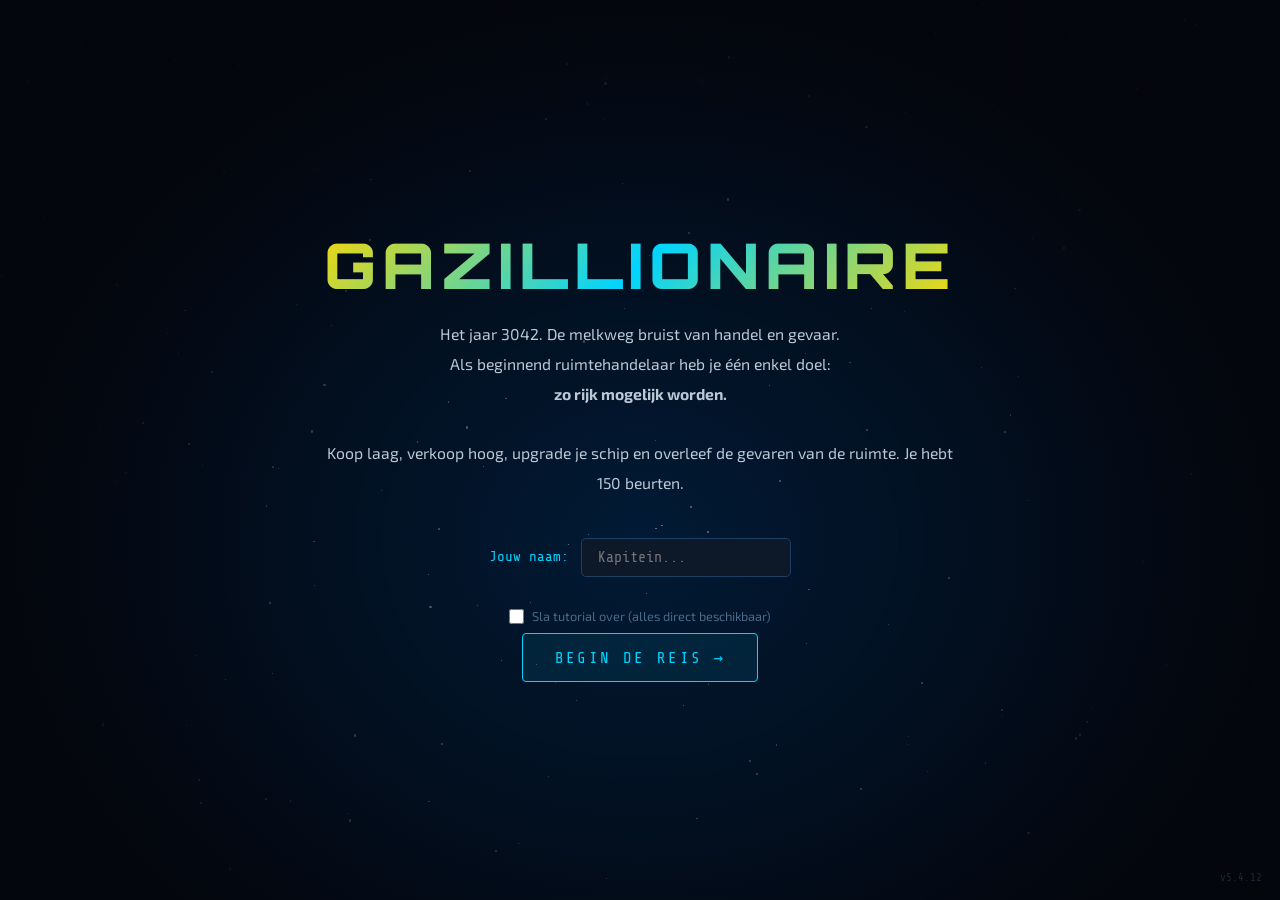
==== commit b9a5a6cd: "v5.4.12: dest-info animatie, paneel naar beneden, tooltips minimap weg - Minimap hover-tooltips verw" ====
--- a/index.html
+++ b/index.html
@@ -5,7 +5,7 @@
     <meta name="viewport" content="width=device-width, initial-scale=1.0">
     <title>Gazillionaire</title>
     <link rel="icon" href="data:image/svg+xml,<svg xmlns='http://www.w3.org/2000/svg' viewBox='0 0 100 100'><text y='.9em' font-size='90'>🚀</text></svg>">
-    <link rel="stylesheet" href="style.css?v=5.4.11">
+    <link rel="stylesheet" href="style.css?v=5.4.12">
 </head>
 <body>
 
@@ -50,7 +50,7 @@
         </div>
         <button class="knop primair groot" id="start-knop">Begin de reis &rarr;</button>
     </div>
-    <span class="versie-label">v5.4.11</span>
+    <span class="versie-label">v5.4.12</span>
 </div>
 
 <!-- ============================================================
@@ -273,10 +273,10 @@
 <script src="js/audio.js"></script>
 <script src="js/config.js"></script>
 <script src="https://cdn.jsdelivr.net/npm/@supabase/supabase-js@2/dist/umd/supabase.min.js"></script>
-<script src="js/data.js?v=5.4.11"></script>
-<script src="js/state.js?v=5.4.11"></script>
-<script src="js/ui.js?v=5.4.11"></script>
-<script src="js/db.js?v=5.4.11"></script>
-<script src="js/main.js?v=5.4.11"></script>
+<script src="js/data.js?v=5.4.12"></script>
+<script src="js/state.js?v=5.4.12"></script>
+<script src="js/ui.js?v=5.4.12"></script>
+<script src="js/db.js?v=5.4.12"></script>
+<script src="js/main.js?v=5.4.12"></script>
 </body>
 </html>
--- a/style.css
+++ b/style.css
@@ -1844,8 +1844,8 @@
 
 /* ===== GESELECTEERDE BESTEMMING PANEEL ===== */
 #bestemming-paneel-container {
-    flex: 1;
-    overflow-y: auto;
+    margin-top: auto;
+    flex-shrink: 0;
     border-top: 1px solid var(--planet-accent, var(--accent));
 }
 .bestemming-paneel {
@@ -1854,6 +1854,55 @@
     display: flex;
     flex-direction: column;
 }
+
+/* Destination info blok — verschijnt met fade+slide animatie */
+.dest-info-blok {
+    overflow: hidden;
+    max-height: 0;
+    opacity: 0;
+    transform: translateY(6px);
+    transition: max-height 0.32s ease, opacity 0.28s ease, transform 0.28s ease;
+    margin-top: 0;
+}
+.dest-info-blok.zichtbaar {
+    max-height: 160px;
+    opacity: 1;
+    transform: translateY(0);
+    margin-top: 10px;
+}
+.dest-info-leeg {
+    max-height: 0 !important;
+    margin-top: 0 !important;
+}
+.dest-info-naam {
+    display: flex;
+    align-items: center;
+    gap: 8px;
+    font-family: var(--font-data);
+    font-size: 1em;
+    margin-bottom: 3px;
+}
+.dest-info-beschr {
+    font-size: 0.8em;
+    color: var(--tekst-dim);
+    line-height: 1.35;
+    margin-bottom: 6px;
+}
+.dest-info-meta {
+    display: flex;
+    justify-content: space-between;
+    font-family: var(--font-data);
+    font-size: 0.83em;
+    padding: 4px 7px;
+    background: rgba(255,255,255,0.04);
+    border-radius: 4px;
+    margin-bottom: 3px;
+}
+.dest-info-tekort {
+    background: rgba(255,56,85,0.10);
+    border: 1px solid rgba(255,56,85,0.25);
+}
+
 .bestemming-paneel-naam {
     display: flex;
     align-items: center;
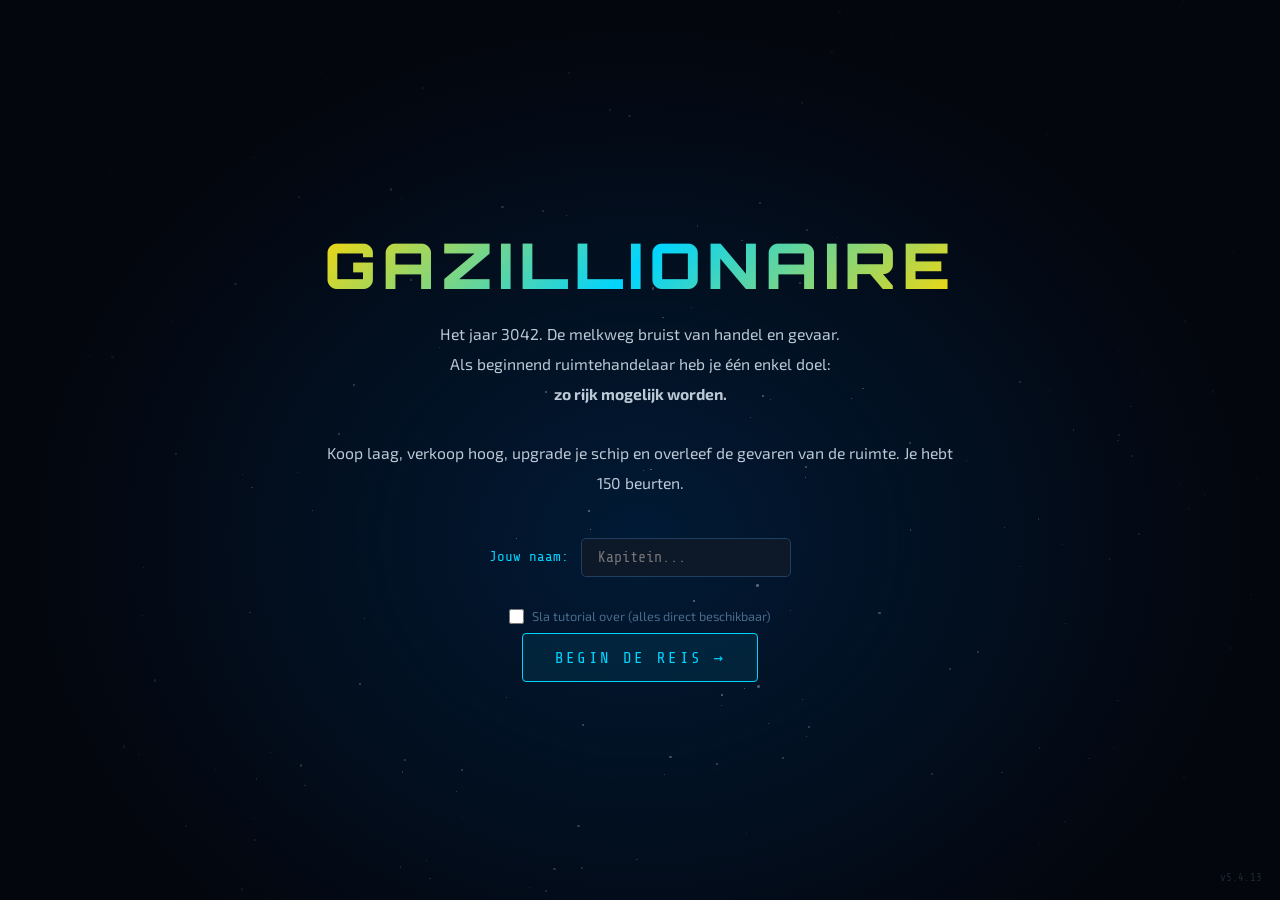
==== commit 4041692e: "v5.4.13: slimme bestemming-animatie — geen pop bij page load, uit→in bij wisselen - renderBestemming" ====
--- a/index.html
+++ b/index.html
@@ -5,7 +5,7 @@
     <meta name="viewport" content="width=device-width, initial-scale=1.0">
     <title>Gazillionaire</title>
     <link rel="icon" href="data:image/svg+xml,<svg xmlns='http://www.w3.org/2000/svg' viewBox='0 0 100 100'><text y='.9em' font-size='90'>🚀</text></svg>">
-    <link rel="stylesheet" href="style.css?v=5.4.12">
+    <link rel="stylesheet" href="style.css?v=5.4.13">
 </head>
 <body>
 
@@ -50,7 +50,7 @@
         </div>
         <button class="knop primair groot" id="start-knop">Begin de reis &rarr;</button>
     </div>
-    <span class="versie-label">v5.4.12</span>
+    <span class="versie-label">v5.4.13</span>
 </div>
 
 <!-- ============================================================
@@ -273,10 +273,10 @@
 <script src="js/audio.js"></script>
 <script src="js/config.js"></script>
 <script src="https://cdn.jsdelivr.net/npm/@supabase/supabase-js@2/dist/umd/supabase.min.js"></script>
-<script src="js/data.js?v=5.4.12"></script>
-<script src="js/state.js?v=5.4.12"></script>
-<script src="js/ui.js?v=5.4.12"></script>
-<script src="js/db.js?v=5.4.12"></script>
-<script src="js/main.js?v=5.4.12"></script>
+<script src="js/data.js?v=5.4.13"></script>
+<script src="js/state.js?v=5.4.13"></script>
+<script src="js/ui.js?v=5.4.13"></script>
+<script src="js/db.js?v=5.4.13"></script>
+<script src="js/main.js?v=5.4.13"></script>
 </body>
 </html>
--- a/style.css
+++ b/style.css
@@ -1861,18 +1861,17 @@
     max-height: 0;
     opacity: 0;
     transform: translateY(6px);
-    transition: max-height 0.32s ease, opacity 0.28s ease, transform 0.28s ease;
+    transition: max-height 0.3s ease, opacity 0.25s ease, transform 0.25s ease, margin-top 0.3s ease;
     margin-top: 0;
+}
+.dest-info-blok.geen-animatie {
+    transition: none !important;
 }
 .dest-info-blok.zichtbaar {
     max-height: 160px;
     opacity: 1;
     transform: translateY(0);
     margin-top: 10px;
-}
-.dest-info-leeg {
-    max-height: 0 !important;
-    margin-top: 0 !important;
 }
 .dest-info-naam {
     display: flex;
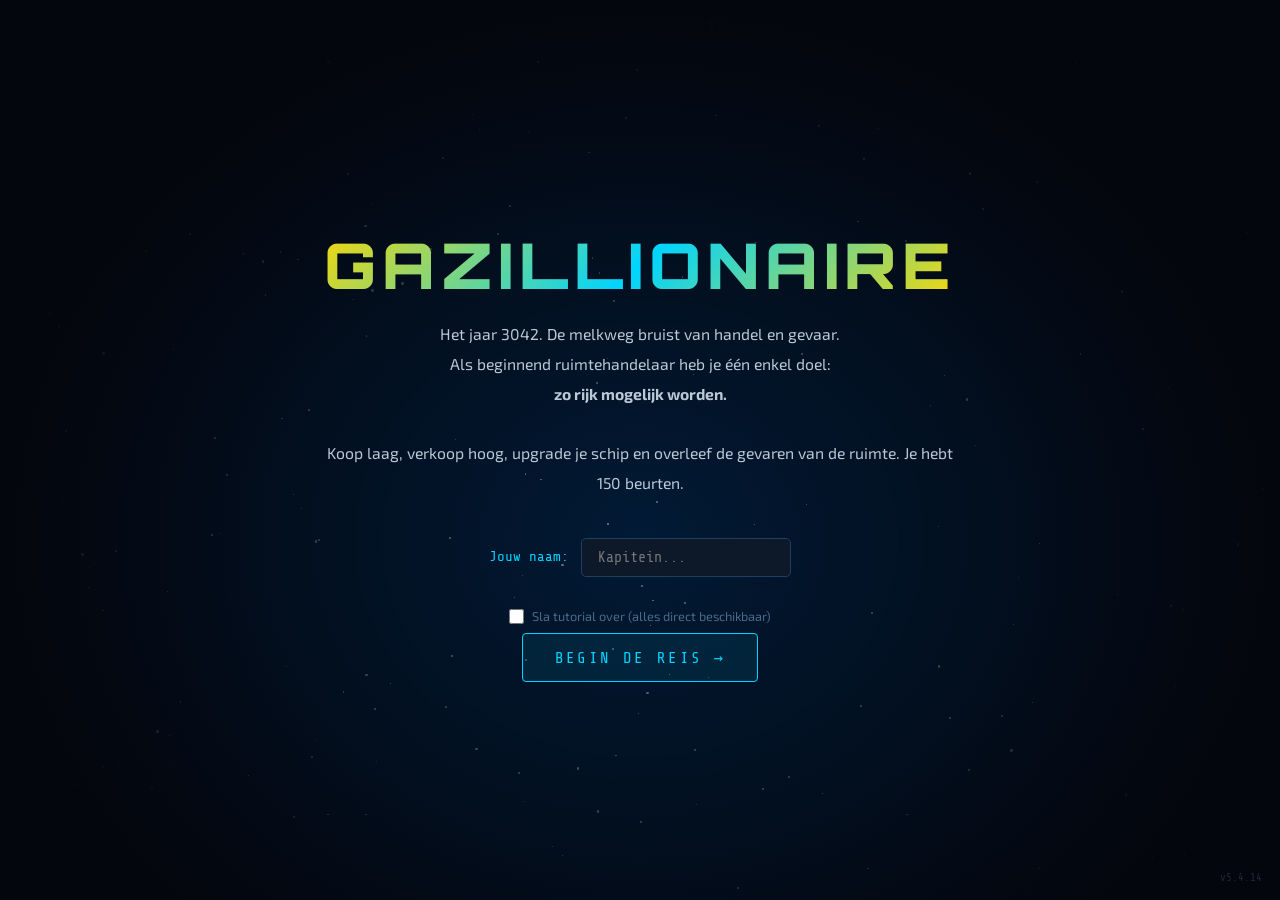
==== commit b993df3d: "v5.4.14: geen animatie bij wisselen bestemming + kortere Mortex-beschrijving - Bij wisselen van best" ====
--- a/index.html
+++ b/index.html
@@ -5,7 +5,7 @@
     <meta name="viewport" content="width=device-width, initial-scale=1.0">
     <title>Gazillionaire</title>
     <link rel="icon" href="data:image/svg+xml,<svg xmlns='http://www.w3.org/2000/svg' viewBox='0 0 100 100'><text y='.9em' font-size='90'>🚀</text></svg>">
-    <link rel="stylesheet" href="style.css?v=5.4.13">
+    <link rel="stylesheet" href="style.css?v=5.4.14">
 </head>
 <body>
 
@@ -50,7 +50,7 @@
         </div>
         <button class="knop primair groot" id="start-knop">Begin de reis &rarr;</button>
     </div>
-    <span class="versie-label">v5.4.13</span>
+    <span class="versie-label">v5.4.14</span>
 </div>
 
 <!-- ============================================================
@@ -273,10 +273,10 @@
 <script src="js/audio.js"></script>
 <script src="js/config.js"></script>
 <script src="https://cdn.jsdelivr.net/npm/@supabase/supabase-js@2/dist/umd/supabase.min.js"></script>
-<script src="js/data.js?v=5.4.13"></script>
-<script src="js/state.js?v=5.4.13"></script>
-<script src="js/ui.js?v=5.4.13"></script>
-<script src="js/db.js?v=5.4.13"></script>
-<script src="js/main.js?v=5.4.13"></script>
+<script src="js/data.js?v=5.4.14"></script>
+<script src="js/state.js?v=5.4.14"></script>
+<script src="js/ui.js?v=5.4.14"></script>
+<script src="js/db.js?v=5.4.14"></script>
+<script src="js/main.js?v=5.4.14"></script>
 </body>
 </html>
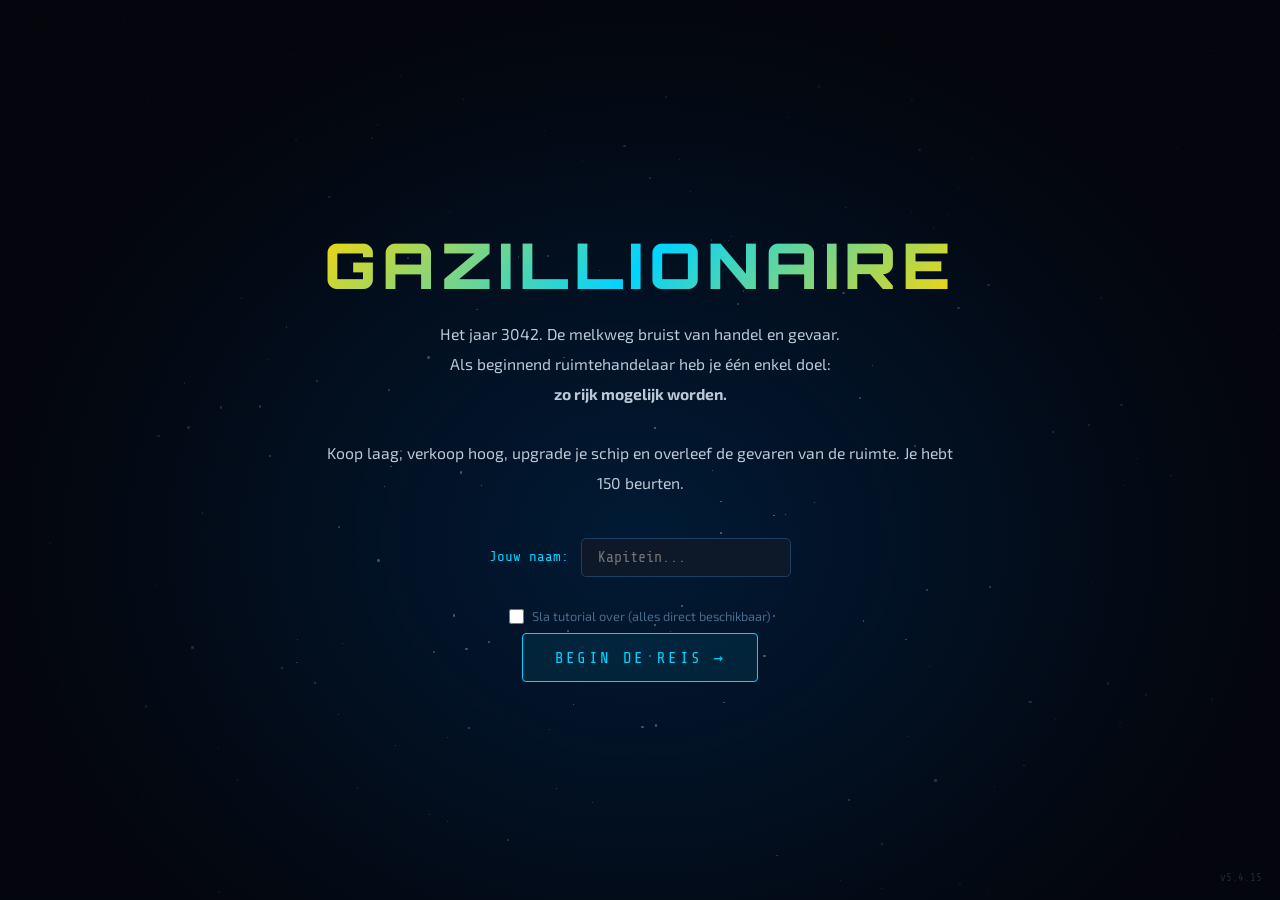
==== commit 57afc937: "v5.4.15: fix bestemming-animatie speelt niet meer bij elke re-render Reset _vorigeBestemmingId = und" ====
--- a/index.html
+++ b/index.html
@@ -5,7 +5,7 @@
     <meta name="viewport" content="width=device-width, initial-scale=1.0">
     <title>Gazillionaire</title>
     <link rel="icon" href="data:image/svg+xml,<svg xmlns='http://www.w3.org/2000/svg' viewBox='0 0 100 100'><text y='.9em' font-size='90'>🚀</text></svg>">
-    <link rel="stylesheet" href="style.css?v=5.4.14">
+    <link rel="stylesheet" href="style.css?v=5.4.15">
 </head>
 <body>
 
@@ -50,7 +50,7 @@
         </div>
         <button class="knop primair groot" id="start-knop">Begin de reis &rarr;</button>
     </div>
-    <span class="versie-label">v5.4.14</span>
+    <span class="versie-label">v5.4.15</span>
 </div>
 
 <!-- ============================================================
@@ -273,10 +273,10 @@
 <script src="js/audio.js"></script>
 <script src="js/config.js"></script>
 <script src="https://cdn.jsdelivr.net/npm/@supabase/supabase-js@2/dist/umd/supabase.min.js"></script>
-<script src="js/data.js?v=5.4.14"></script>
-<script src="js/state.js?v=5.4.14"></script>
-<script src="js/ui.js?v=5.4.14"></script>
-<script src="js/db.js?v=5.4.14"></script>
-<script src="js/main.js?v=5.4.14"></script>
+<script src="js/data.js?v=5.4.15"></script>
+<script src="js/state.js?v=5.4.15"></script>
+<script src="js/ui.js?v=5.4.15"></script>
+<script src="js/db.js?v=5.4.15"></script>
+<script src="js/main.js?v=5.4.15"></script>
 </body>
 </html>
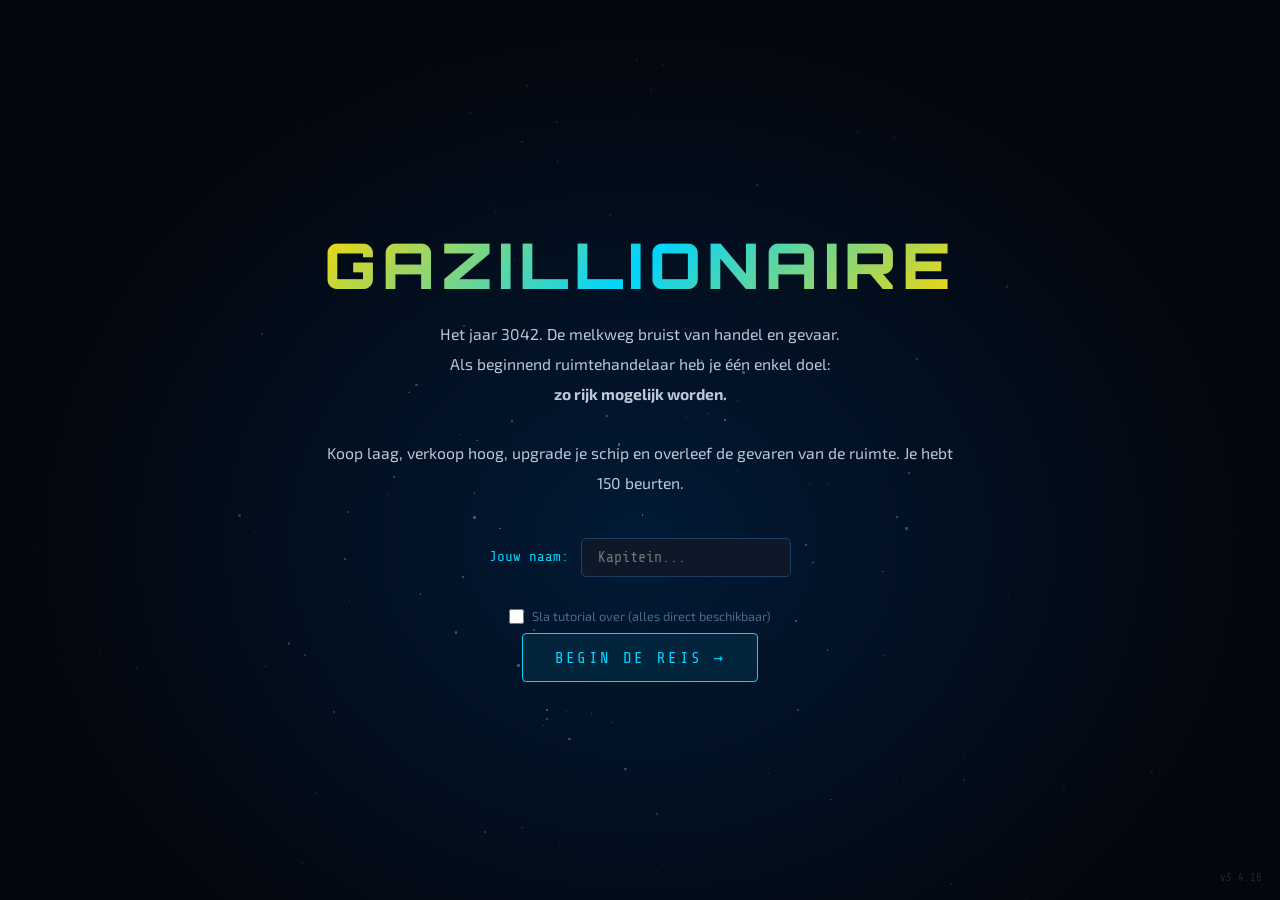
==== commit a9b7737e: "v5.4.16: planeet-raster 2 kolommen, missie-UX, spoedmissies, capaciteitsfilter, nieuwe planeetafbeel" ====
--- a/index.html
+++ b/index.html
@@ -5,7 +5,7 @@
     <meta name="viewport" content="width=device-width, initial-scale=1.0">
     <title>Gazillionaire</title>
     <link rel="icon" href="data:image/svg+xml,<svg xmlns='http://www.w3.org/2000/svg' viewBox='0 0 100 100'><text y='.9em' font-size='90'>🚀</text></svg>">
-    <link rel="stylesheet" href="style.css?v=5.4.15">
+    <link rel="stylesheet" href="style.css?v=5.4.16">
 </head>
 <body>
 
@@ -50,7 +50,7 @@
         </div>
         <button class="knop primair groot" id="start-knop">Begin de reis &rarr;</button>
     </div>
-    <span class="versie-label">v5.4.15</span>
+    <span class="versie-label">v5.4.16</span>
 </div>
 
 <!-- ============================================================
@@ -273,10 +273,10 @@
 <script src="js/audio.js"></script>
 <script src="js/config.js"></script>
 <script src="https://cdn.jsdelivr.net/npm/@supabase/supabase-js@2/dist/umd/supabase.min.js"></script>
-<script src="js/data.js?v=5.4.15"></script>
-<script src="js/state.js?v=5.4.15"></script>
-<script src="js/ui.js?v=5.4.15"></script>
-<script src="js/db.js?v=5.4.15"></script>
-<script src="js/main.js?v=5.4.15"></script>
+<script src="js/data.js?v=5.4.16"></script>
+<script src="js/state.js?v=5.4.16"></script>
+<script src="js/ui.js?v=5.4.16"></script>
+<script src="js/db.js?v=5.4.16"></script>
+<script src="js/main.js?v=5.4.16"></script>
 </body>
 </html>
--- a/style.css
+++ b/style.css
@@ -1632,7 +1632,7 @@
 /* ===== PLANEET RASTER (tegels in planeet-tab) ===== */
 .planeet-raster {
     display: grid;
-    grid-template-columns: repeat(auto-fill, minmax(280px, 1fr));
+    grid-template-columns: repeat(2, 1fr);
     gap: 10px;
     padding: 10px;
     align-content: start;
@@ -2361,7 +2361,14 @@
 .missie-titel {
     font-size: 0.9em;
     color: var(--tekst);
+    margin-bottom: 2px;
+}
+.missie-samenvatting {
+    font-size: 0.88em;
+    font-family: var(--font-data);
+    color: var(--accent);
     margin-bottom: 3px;
+    font-weight: 500;
 }
 .missie-meta {
     font-size: 0.78em;
